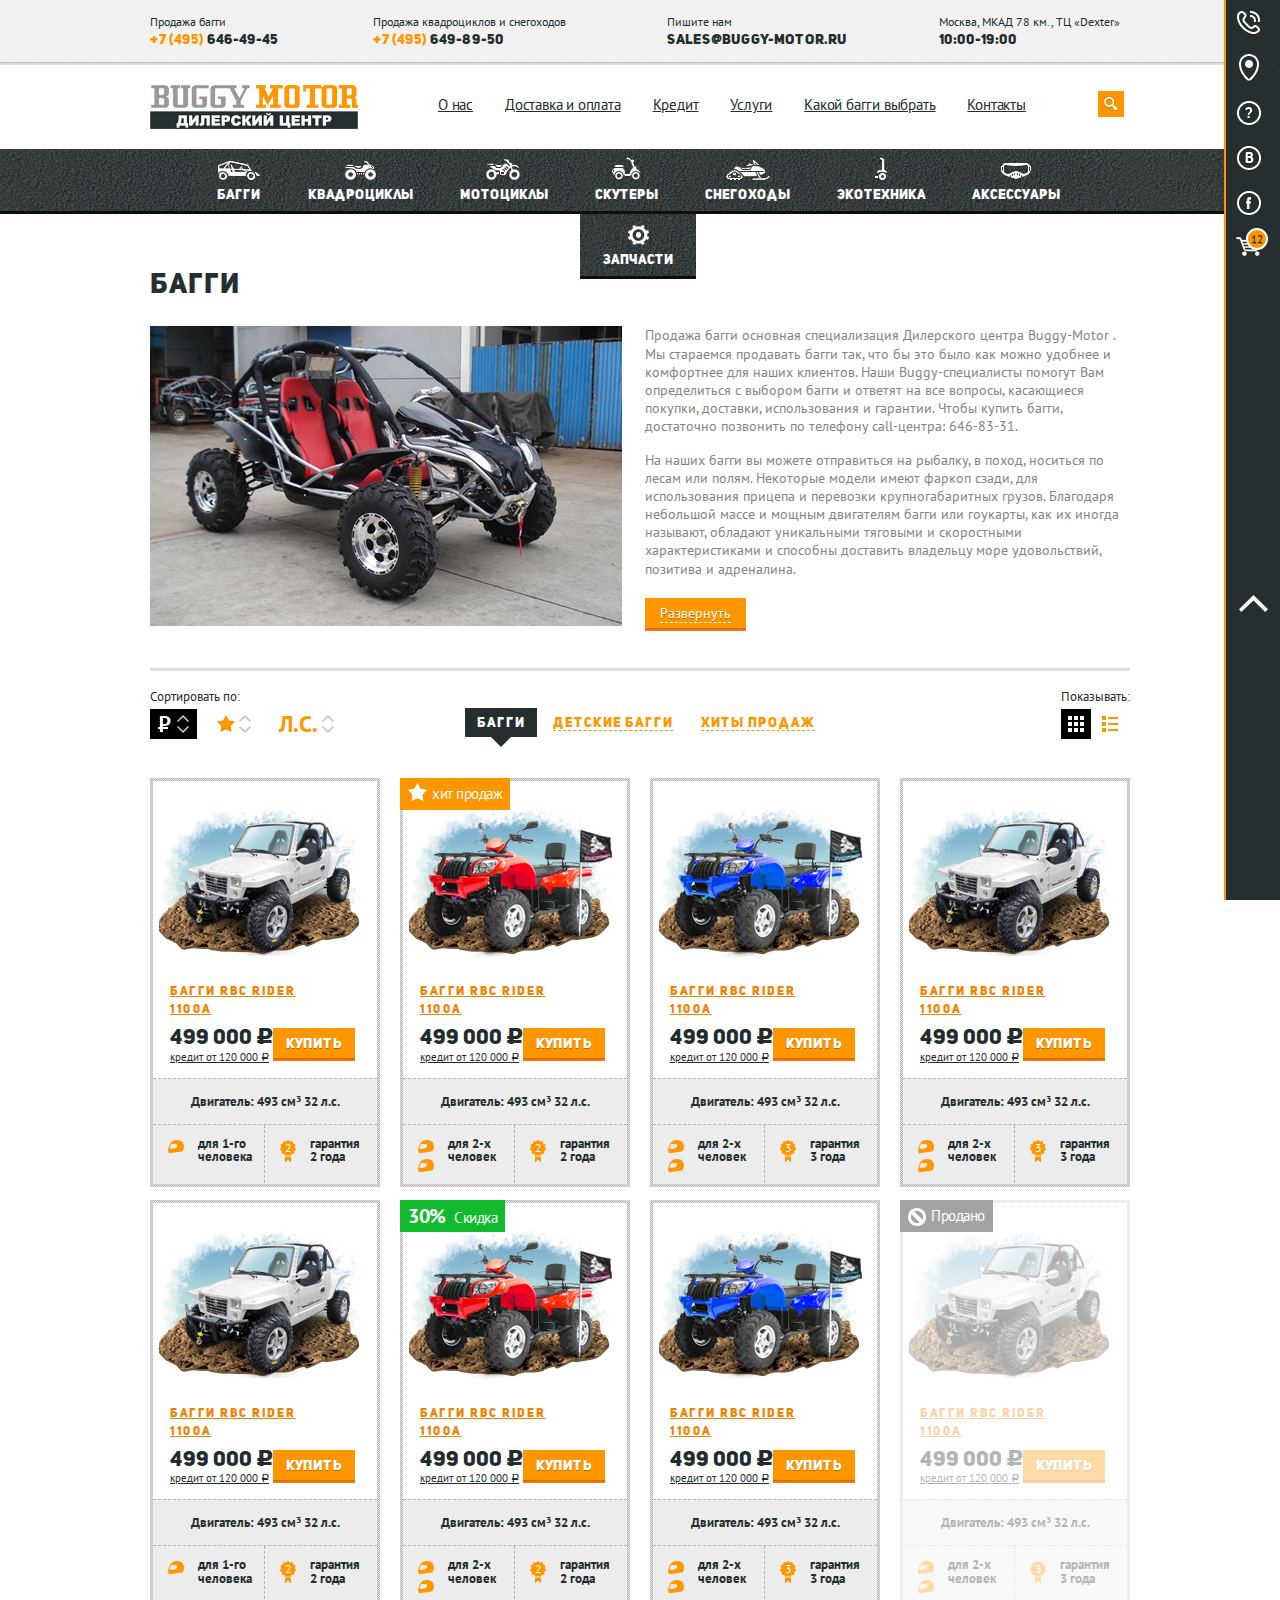
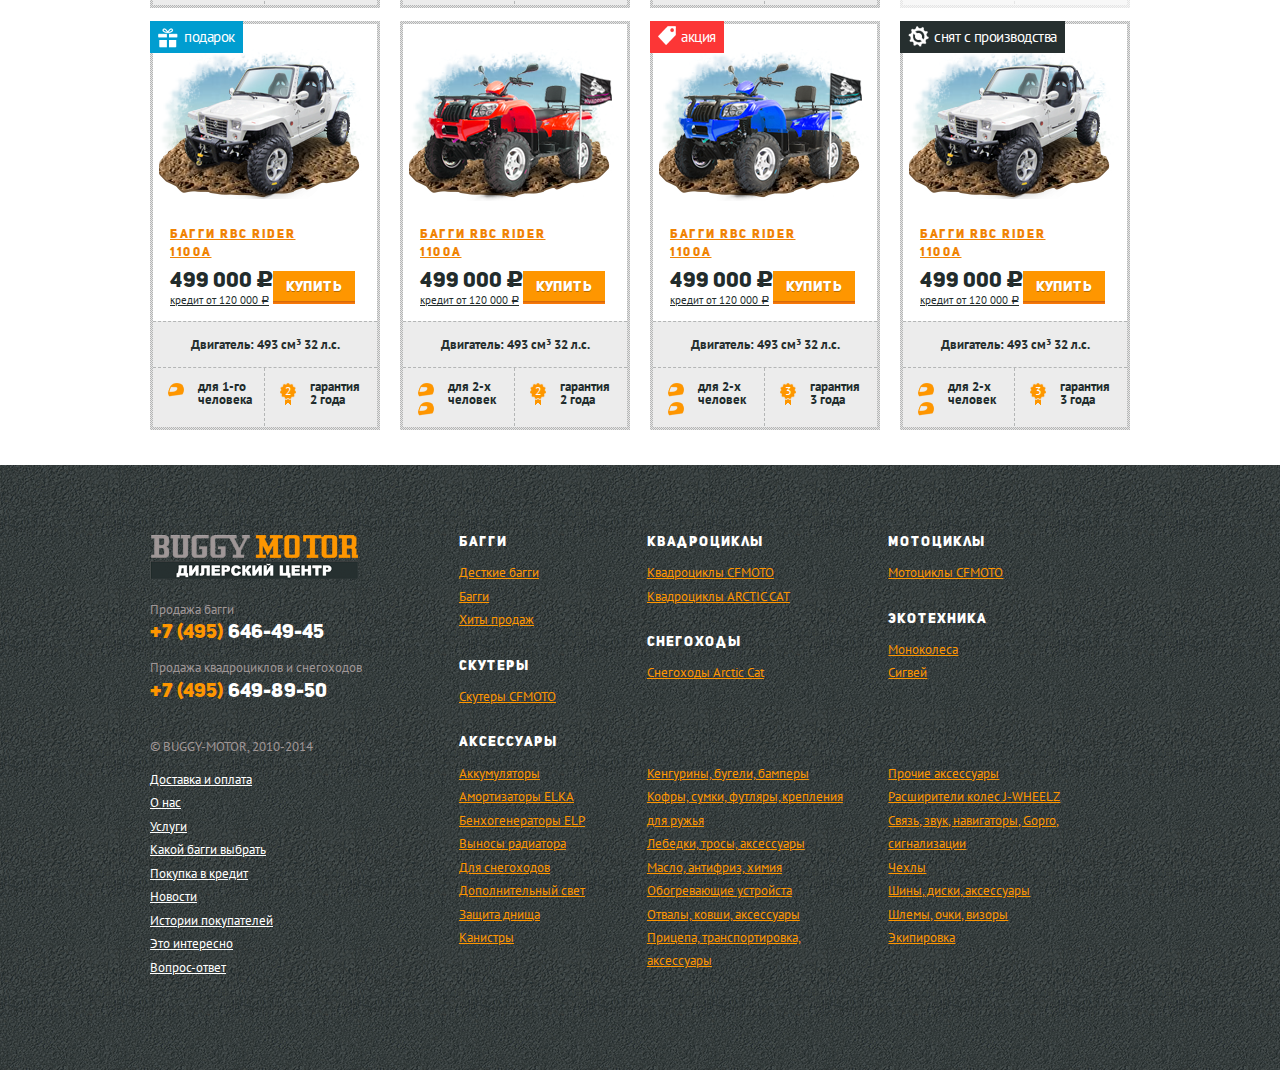
==== catalog.html @ b059c6d1 "first commit" ====
<!DOCTYPE html>
<!--[if lt IE 7]>      <html class="no-js lt-ie9 lt-ie8 lt-ie7"> <![endif]-->
<!--[if IE 7]>         <html class="no-js lt-ie9 lt-ie8"> <![endif]-->
<!--[if IE 8]>         <html class="no-js lt-ie9"> <![endif]-->
<!--[if gt IE 8]><!--> <html class="no-js"> <!--<![endif]-->
    <head>
        <meta charset="utf-8">
        <meta http-equiv="X-UA-Compatible" content="IE=edge,chrome=1">
        <title>buggy</title>
        <meta name="description" content="">
        <meta name="viewport" content="width=device-width, initial-scale=1">
        <link href="favicon.ico" rel="shortcut icon" type="image/x-icon" />

        <link rel="stylesheet" href="css/normalize.min.css">
        <link rel="stylesheet" href="css/main.css">
<!-- 
        <link rel="stylesheet/less" type="text/css" href="css/main.less">
        <script src="js/vendor/less.js" type="text/javascript"></script>
 -->
        <!--[if lt IE 9]>
            <script src="//html5shiv.googlecode.com/svn/trunk/html5.js"></script>
            <script>window.html5 || document.write('<script src="js/vendor/html5shiv.js"><\/script>')</script>
        <![endif]-->
        <!--[if gte IE 9]>
          <style type="text/css">
            .gradient {
               filter: none;
            }
          </style>
        <![endif]-->
    </head>
    <body>
        <!--[if lt IE 7]>
            <p class="browsehappy">You are using an <strong>outdated</strong> browser. Please <a href="http://browsehappy.com/">upgrade your browser</a> to improve your experience.</p>
        <![endif]-->

        <div id="main">
            <header id="header">
                <div class="contacts">
                    <ul class="main-container clearfix">
                        <li>
                            Продажа багги  
                            <b class="tel"><span>+7 (495)</span> 646-49-45</b>
                        </li>
                        <li>
                            Продажа квадроциклов и снегоходов
                            <b class="tel"><span>+7 (495)</span> 649-89-50</b>
                        </li>
                        <li>
                            Пишите нам
                            <b><a href="mailto:Sales@Buggy-Motor.ru">Sales@Buggy-Motor.ru</a></b>
                        </li>
                        <li>
                            Москва, МКАД 78 км., ТЦ «Dexter»
                            <b>10:00-19:00</b>
                        </li>
                    </ul>
                </div>
                <div class="main-container cont-header">
                    <a class="logo" href="index.html"></a>

                    <nav>
                        <a href="#">О нас</a>
                        <a href="#">Доставка и оплата</a>
                        <a href="#">Кредит</a>
                        <a href="#">Услуги</a>
                        <a href="#">Какой багги выбрать</a>
                        <a href="#">Контакты</a>
                    </nav>

                    <form class="search">
                        <span></span>
                        <input type="submit" />
                        <div>
                            <input type="text" placeholder="Поиск по каталогу" />
                        </div>
                    </form>
                </div>

                <div id="main-nav">
                    <div class="main-container">
                        <ul class="list-nav">

                            <li>
                                <a href="#">
                                    <span><i class="buggy"></i></span>
                                    <p>багги</p>     
                                </a>
                            </li>

                            <li>
                                <a href="#">
                                    <span><i class="quads"></i></span>
                                    <p>Квадроциклы</p>
                                </a>
                            </li>

                            <li>
                                <a href="#">
                                    <span><i class="motorcycles"></i></span>
                                    <p>Мотоциклы </p>
                                </a>
                            </li>

                            <li>
                                <a href="#">
                                    <span><i class="scooters"></i></span>
                                    <p>Скутеры</p>
                                </a>
                            </li>

                            <li>
                                <a href="#">
                                    <span><i class="snowmobiles"></i></span>
                                    <p>снегоходы</p>
                                </a>
                            </li>

                            <li data-dropdown="ekotehnika">
                                <a  href="#">
                                    <span><i class="ekotehnika"></i></span>
                                    <p>экотехника</p>
                                </a>
                            </li>

                            <li>
                                <a href="#">
                                    <span><i class="accessories"></i></span>
                                    <p>Аксессуары</p>
                                </a>
                            </li>

                            <li data-dropdown="parts">
                                <a href="#">
                                    <span><i class="parts"></i></span>
                                    <p>Запчасти</p>
                                </a>
                            </li>
                        </ul>
                    </div>

                    <div data-list-nav=".ekotehnika" class="dropdown ekotehnika-drop">
                        <div class="main-container">
                            <ul class="list">
                                <li><a href="#">Моноколеса</a></li>
                                <li><a href="#">Сигвей</a></li>
                            </ul>
                        </div>
                    </div>

                    <div data-list-nav=".parts" class="dropdown parts-drop">
                        <div class="main-container">
                            <ul class="parts-list clearfix">

                                <li>
                                    <a href="#">
                                        <span class="img-block"><img src="img/pic-1.jpg" alt=""></span>
                                        <p>Аккумуляторы</p>
                                    </a>
                                </li>

                                <li>
                                    <a href="#">
                                        <span class="img-block"><img src="img/pic-2.jpg" alt=""></span>
                                        <p>Амортизаторы ELKA</p>
                                    </a>
                                </li>

                                <li>
                                    <a href="#">
                                        <span class="img-block"><img src="img/pic-3.jpg" alt=""></span>
                                        <p>Бензогенераторы ELP</p>
                                    </a>
                                </li>

                                <li>
                                    <a href="#">
                                        <span class="img-block"><img src="img/pic-4.jpg" alt=""></span>
                                        <p>Выносы радиатора</p>
                                    </a>
                                </li>

                                <li>
                                    <a href="#">
                                        <span class="img-block"><img src="img/pic-5.jpg" alt=""></span>
                                        <p>Для снегоходов</p>
                                    </a>
                                </li>

                                <li>
                                    <a href="#">
                                        <span class="img-block"><img src="img/pic-1.jpg" alt=""></span>
                                        <p>Аккумуляторы</p>
                                    </a>
                                </li>

                                <li>
                                    <a href="#">
                                        <span class="img-block"><span><img src="img/pic-2.jpg" alt=""></span></span>
                                        <p>Амортизаторы ELKA</p>
                                    </a>
                                </li>

                                <li>
                                    <a href="#">
                                        <span class="img-block"><span><img src="img/pic-3.jpg" alt=""></span></span>
                                        <p>Бензогенераторы ELP</p>
                                    </a>
                                </li>

                                <li>
                                    <a href="#">
                                        <span class="img-block"><span><img src="img/pic-4.jpg" alt=""></span></span>
                                        <p>Выносы радиатора</p>
                                    </a>
                                </li>

                                <li>
                                    <a href="#">
                                        <span class="img-block"><span><img src="img/pic-5.jpg" alt=""></span></span>
                                        <p>Для снегоходов</p>
                                    </a>
                                </li>
                            </ul>
                        </div>
                    </div>
                </div>
            </header>

            <section id="catalog" class="main-container">
            	<h3 class="main-title">БАгги</h3>
            	<div class="clearfix info-block">
            		
        			<p>
        				<img src="img/pic-24.png" alt="">
        				Продажа багги основная специализация Дилерского центра Buggy-Motor . Мы стараемся продавать багги так, что бы это было как можно удобнее и комфортнее для наших клиентов. Наши Buggy-специалисты помогут Вам определиться с выбором багги и ответят на все вопросы, касающиеся покупки, доставки, использования и гарантии. Чтобы купить багги, достаточно позвонить по телефону call-центра: 646-83-31.
        			</p>
        			<p>
        				На наших багги вы можете отправиться на рыбалку, в поход, носиться по лесам или полям. Некоторые модели имеют фаркоп сзади, для использования прицепа и перевозки крупногабаритных грузов. Благодаря небольшой массе и мощным двигателям багги или гоукарты, как их иногда называют, обладают уникальными тяговыми и скоростными характеристиками и способны доставить владельцу море удовольствий, позитива и адреналина.
        			</p>
        			<div class="more-info">          		
	        			<p>
	        				Продажа багги основная специализация Дилерского центра Buggy-Motor . Мы стараемся продавать багги так, что бы это было как можно удобнее и комфортнее для наших клиентов. Наши Buggy-специалисты помогут Вам определиться с выбором багги и ответят на все вопросы, касающиеся покупки, доставки, использования и гарантии. Чтобы купить багги, достаточно позвонить по телефону call-центра: 646-83-31.
	        			</p>
	        			<p>
	        				На наших багги вы можете отправиться на рыбалку, в поход, носиться по лесам или полям. Некоторые модели имеют фаркоп сзади, для использования прицепа и перевозки крупногабаритных грузов. Благодаря небольшой массе и мощным двигателям багги или гоукарты, как их иногда называют, обладают уникальными тяговыми и скоростными характеристиками и способны доставить владельцу море удовольствий, позитива и адреналина.
	        			</p>
        			</div>
        			<a class="yellow-btn" href="#"><span class="show">Развернуть</span><span class="hide">Скрыть</span></a>
            		
            	</div>

            	<div class="filter clearfix">
            		<div id="sorting">
            			<span class="title">Сортировать по:</span>
            			<ul>
            				<li class="price active">
            					<i></i>
            					<div class="arrows">
            						<a class="up" href="#"></a>
            						<a class="down" href="#"></a>
            					</div>
            				</li>
            				<li class="popular">
            					<i></i>
            					<div class="arrows">
            						<a class="up" href="#"></a>
            						<a class="down" href="#"></a>
            					</div>
            				</li>
            				<li class="paramLS">
            					<p>Л.С.</p>
            					<div class="arrows">
            						<a class="up" href="#"></a>
            						<a class="down" href="#"></a>
            					</div>
            				</li>
            			</ul>
            		</div>

                    <div class="catalog-block catalog-view active">
                		<nav class="catalog-block tab-nav">
                			<a class="active" href="#" data-group-tab="#catalog-block > ul > li" data-tab=".all-baggy"><span>Багги</span></a>            
                			<a href="#" data-group-tab="#catalog-block > ul > li" data-tab=".child-baggy"><span>Детские багги</span></a>
                			<a href="#" data-group-tab="#catalog-block > ul > li" data-tab=".hit-sales-baggy"><span>хиты продаж</span></a>
                		</nav>
                    </div>
                    <div class="catalog-line catalog-view">                
                        <nav class="catalog-block tab-nav">
                            <a class="active" href="#" data-group-tab="#catalog-line > ul > li" data-tab=".all-baggy"><span>Багги</span></a>                 
                            <a href="#" data-group-tab="#catalog-line > ul > li" data-tab=".child-baggy"><span>Детские багги</span></a>
                            <a href="#" data-group-tab="#catalog-line > ul > li" data-tab=".hit-sales-baggy"><span>хиты продаж</span></a>
                        </nav>
                    </div>
            		<div id="catalog-view">
            			<span class="title">Показывать:</span>
            			<ul>
            				<li><a class="active" href="#" data-tab=".catalog-block"><i class="block"></i></a></li>
            				<li><a href="#" data-tab=".catalog-line"><i class="line"></i></a></li>
            			</ul>
            		</div>
            	</div>

                <div id="catalog-block" class="catalog-block catalog-view active">
                    <ul class="clearfix">

                        <li class="active all-baggy">
                            <div class="wrap-product">
                                <div class="cont-product">
                                    <div class="img-block">
                                        <span><img src="img/pic-9.png" alt=""></span>
                                    </div>
                                    <a class="name" href="#">Багги rbc rider <br/> 1100a</a>

                                    <div class="price-block clearfix">
                                        <div class="f-left">
                                            <p class="price">499 000 <span>s</span></p>
                                            <p class="credit"><a href="#">кредит от 120 000 <span>a</span></a></p>
                                        </div>
                                        <a class="yellow-btn" href="#">Купить</a>
                                    </div>

                                    <div class="info-cont">
                                        <p>Двигатель:  493 см³ 32 л.с.</p>
                                        <ul class="clearfix">
                                            <li>
                                                <div class="ico-block">
                                                    <i class="one-person"></i>
                                                </div>
                                                <div class="text-block">
                                                    для 1-го <br/> человека
                                                </div>
                                            </li>
                                            <li>
                                                <div class="ico-block">
                                                    <span class="warranty">
                                                        <span>2</span>
                                                    </span>
                                                </div>
                                                <div class="text-block">
                                                    гарантия 2 года
                                                </div>
                                            </li>
                                        </ul>
                                    </div>
                                </div>
                            </div>
                        </li>

                        <li class="active all-baggy hit-sales-baggy">
                            <div class="wrap-product">
                                <p class="catalog-icon hit-sales"><i></i>хит продаж</p>
                                <div class="cont-product">
                                    <div class="img-block">
                                        <span><img src="img/pic-10.png" alt=""></span>
                                    </div>
                                    <a class="name" href="#">Багги rbc rider <br/> 1100a</a>

                                    <div class="price-block clearfix">
                                        <div class="f-left">
                                            <p class="price">499 000 <span>s</span></p>
                                            <p class="credit"><a href="#">кредит от 120 000 <span>a</span></a></p>
                                        </div>
                                        <a class="yellow-btn" href="#">Купить</a>
                                    </div>

                                    <div class="info-cont">
                                        <p>Двигатель:  493 см³ 32 л.с.</p>
                                        <ul class="clearfix">
                                            <li>
                                                <div class="ico-block">
                                                    <i class="one-person"></i>
                                                    <i class="one-person"></i>
                                                </div>
                                                <div class="text-block">
                                                    для 2-х <br/> человек
                                                </div>
                                            </li>
                                            <li>
                                                <div class="ico-block">
                                                    <span class="warranty">
                                                        <span>2</span>
                                                    </span>
                                                </div>
                                                <div class="text-block">
                                                    гарантия 2 года
                                                </div>
                                            </li>
                                        </ul>
                                    </div>
                                </div>
                            </div>
                        </li>

                        <li class="active all-baggy">
                            <div class="wrap-product">
                                <div class="cont-product">
                                    <div class="img-block">
                                        <span><img src="img/pic-11.png" alt=""></span>
                                    </div>
                                    <a class="name" href="#">Багги rbc rider <br/> 1100a</a>

                                    <div class="price-block clearfix">
                                        <div class="f-left">
                                            <p class="price">499 000 <span>s</span></p>
                                            <p class="credit"><a href="#">кредит от 120 000 <span>a</span></a></p>
                                        </div>
                                        <a class="yellow-btn" href="#">Купить</a>
                                    </div>

                                    <div class="info-cont">
                                        <p>Двигатель:  493 см³ 32 л.с.</p>
                                        <ul class="clearfix">
                                            <li>
                                                <div class="ico-block">
                                                    <i class="one-person"></i>
                                                    <i class="one-person"></i>
                                                </div>
                                                <div class="text-block">
                                                    для 2-х <br/> человек
                                                </div>
                                            </li>
                                            <li>
                                                <div class="ico-block">
                                                    <span class="warranty">
                                                        <span>3</span>
                                                    </span>
                                                </div>
                                                <div class="text-block">
                                                    гарантия 3 года
                                                </div>
                                            </li>
                                        </ul>
                                    </div>
                                </div>
                            </div>
                        </li>

                        <li class="active all-baggy child-baggy">
                            <div class="wrap-product">
                                <div class="cont-product">
                                    <div class="img-block">
                                        <span><img src="img/pic-9.png" alt=""></span>
                                    </div>
                                    <a class="name" href="#">Багги rbc rider <br/> 1100a</a>

                                    <div class="price-block clearfix">
                                        <div class="f-left">
                                            <p class="price">499 000 <span>s</span></p>
                                            <p class="credit"><a href="#">кредит от 120 000 <span>a</span></a></p>
                                        </div>
                                        <a class="yellow-btn" href="#">Купить</a>
                                    </div>

                                    <div class="info-cont">
                                        <p>Двигатель:  493 см³ 32 л.с.</p>
                                        <ul class="clearfix">
                                            <li>
                                                <div class="ico-block">
                                                    <i class="one-person"></i>
                                                    <i class="one-person"></i>
                                                </div>
                                                <div class="text-block">
                                                    для 2-х <br/> человек
                                                </div>
                                            </li>
                                            <li>
                                                <div class="ico-block">
                                                    <span class="warranty">
                                                        <span>3</span>
                                                    </span>
                                                </div>
                                                <div class="text-block">
                                                    гарантия 3 года
                                                </div>
                                            </li>
                                        </ul>
                                    </div>
                                </div>
                            </div>
                        </li>

                        <li class="active all-baggy">
                            <div class="wrap-product">
                                <div class="cont-product">
                                    <div class="img-block">
                                        <span><img src="img/pic-9.png" alt=""></span>
                                    </div>
                                    <a class="name" href="#">Багги rbc rider <br/> 1100a</a>

                                    <div class="price-block clearfix">
                                        <div class="f-left">
                                            <p class="price">499 000 <span>s</span></p>
                                            <p class="credit"><a href="#">кредит от 120 000 <span>a</span></a></p>
                                        </div>
                                        <a class="yellow-btn" href="#">Купить</a>
                                    </div>

                                    <div class="info-cont">
                                        <p>Двигатель:  493 см³ 32 л.с.</p>
                                        <ul class="clearfix">
                                            <li>
                                                <div class="ico-block">
                                                    <i class="one-person"></i>
                                                </div>
                                                <div class="text-block">
                                                    для 1-го <br/> человека
                                                </div>
                                            </li>
                                            <li>
                                                <div class="ico-block">
                                                    <span class="warranty">
                                                        <span>2</span>
                                                    </span>
                                                </div>
                                                <div class="text-block">
                                                    гарантия 2 года
                                                </div>
                                            </li>
                                        </ul>
                                    </div>
                                </div>
                            </div>
                        </li>

                        <li class="active all-baggy">
                            <div class="wrap-product">
                                <p class="catalog-icon discount"><span>30%</span> Скидка</p>
                                <div class="cont-product">
                                    <div class="img-block">
                                        <span><img src="img/pic-10.png" alt=""></span>
                                    </div>
                                    <a class="name" href="#">Багги rbc rider <br/> 1100a</a>

                                    <div class="price-block clearfix">
                                        <div class="f-left">
                                            <p class="price">499 000 <span>s</span></p>
                                            <p class="credit"><a href="#">кредит от 120 000 <span>a</span></a></p>
                                        </div>
                                        <a class="yellow-btn" href="#">Купить</a>
                                    </div>

                                    <div class="info-cont">
                                        <p>Двигатель:  493 см³ 32 л.с.</p>
                                        <ul class="clearfix">
                                            <li>
                                                <div class="ico-block">
                                                    <i class="one-person"></i>
                                                    <i class="one-person"></i>
                                                </div>
                                                <div class="text-block">
                                                    для 2-х <br/> человек
                                                </div>
                                            </li>
                                            <li>
                                                <div class="ico-block">
                                                    <span class="warranty">
                                                        <span>2</span>
                                                    </span>
                                                </div>
                                                <div class="text-block">
                                                    гарантия 2 года
                                                </div>
                                            </li>
                                        </ul>
                                    </div>
                                </div>
                            </div>
                        </li>

                        <li class="active all-baggy">
                            <div class="wrap-product">
                                <div class="cont-product">
                                    <div class="img-block">
                                        <span><img src="img/pic-11.png" alt=""></span>
                                    </div>
                                    <a class="name" href="#">Багги rbc rider <br/> 1100a</a>

                                    <div class="price-block clearfix">
                                        <div class="f-left">
                                            <p class="price">499 000 <span>s</span></p>
                                            <p class="credit"><a href="#">кредит от 120 000 <span>a</span></a></p>
                                        </div>
                                        <a class="yellow-btn" href="#">Купить</a>
                                    </div>

                                    <div class="info-cont">
                                        <p>Двигатель:  493 см³ 32 л.с.</p>
                                        <ul class="clearfix">
                                            <li>
                                                <div class="ico-block">
                                                    <i class="one-person"></i>
                                                    <i class="one-person"></i>
                                                </div>
                                                <div class="text-block">
                                                    для 2-х <br/> человек
                                                </div>
                                            </li>
                                            <li>
                                                <div class="ico-block">
                                                    <span class="warranty">
                                                        <span>3</span>
                                                    </span>
                                                </div>
                                                <div class="text-block">
                                                    гарантия 3 года
                                                </div>
                                            </li>
                                        </ul>
                                    </div>
                                </div>
                            </div>
                        </li>

                        <li class="active all-baggy">
                            <div class="wrap-product">
                                <p class="catalog-icon sold"><i></i>Продано</p>
                                <div class="sold-overlay"></div>
                                <div class="cont-product">
                                    <div class="img-block">
                                        <span><img src="img/pic-9.png" alt=""></span>
                                    </div>
                                    <a class="name" href="#">Багги rbc rider <br/> 1100a</a>

                                    <div class="price-block clearfix">
                                        <div class="f-left">
                                            <p class="price">499 000 <span>s</span></p>
                                            <p class="credit"><a href="#">кредит от 120 000 <span>a</span></a></p>
                                        </div>
                                        <a class="yellow-btn" href="#">Купить</a>
                                    </div>

                                    <div class="info-cont">
                                        <p>Двигатель:  493 см³ 32 л.с.</p>
                                        <ul class="clearfix">
                                            <li>
                                                <div class="ico-block">
                                                    <i class="one-person"></i>
                                                    <i class="one-person"></i>
                                                </div>
                                                <div class="text-block">
                                                    для 2-х <br/> человек
                                                </div>
                                            </li>
                                            <li>
                                                <div class="ico-block">
                                                    <span class="warranty">
                                                        <span>3</span>
                                                    </span>
                                                </div>
                                                <div class="text-block">
                                                    гарантия 3 года
                                                </div>
                                            </li>
                                        </ul>
                                    </div>
                                </div>
                            </div>
                        </li>

                        <li class="active all-baggy child-baggy">
                            <div class="wrap-product">
                                <p class="catalog-icon gift"><i></i>подарок</p>
                                <div class="cont-product">
                                    <div class="img-block">
                                        <span><img src="img/pic-9.png" alt=""></span>
                                    </div>
                                    <a class="name" href="#">Багги rbc rider <br/> 1100a</a>

                                    <div class="price-block clearfix">
                                        <div class="f-left">
                                            <p class="price">499 000 <span>s</span></p>
                                            <p class="credit"><a href="#">кредит от 120 000 <span>a</span></a></p>
                                        </div>
                                        <a class="yellow-btn" href="#">Купить</a>
                                    </div>

                                    <div class="info-cont">
                                        <p>Двигатель:  493 см³ 32 л.с.</p>
                                        <ul class="clearfix">
                                            <li>
                                                <div class="ico-block">
                                                    <i class="one-person"></i>
                                                </div>
                                                <div class="text-block">
                                                    для 1-го <br/> человека
                                                </div>
                                            </li>
                                            <li>
                                                <div class="ico-block">
                                                    <span class="warranty">
                                                        <span>2</span>
                                                    </span>
                                                </div>
                                                <div class="text-block">
                                                    гарантия 2 года
                                                </div>
                                            </li>
                                        </ul>
                                    </div>
                                </div>
                            </div>
                        </li>

                        <li class="active all-baggy">
                            <div class="wrap-product">
                                <div class="cont-product">
                                    <div class="img-block">
                                        <span><img src="img/pic-10.png" alt=""></span>
                                    </div>
                                    <a class="name" href="#">Багги rbc rider <br/> 1100a</a>

                                    <div class="price-block clearfix">
                                        <div class="f-left">
                                            <p class="price">499 000 <span>s</span></p>
                                            <p class="credit"><a href="#">кредит от 120 000 <span>a</span></a></p>
                                        </div>
                                        <a class="yellow-btn" href="#">Купить</a>
                                    </div>

                                    <div class="info-cont">
                                        <p>Двигатель:  493 см³ 32 л.с.</p>
                                        <ul class="clearfix">
                                            <li>
                                                <div class="ico-block">
                                                    <i class="one-person"></i>
                                                    <i class="one-person"></i>
                                                </div>
                                                <div class="text-block">
                                                    для 2-х <br/> человек
                                                </div>
                                            </li>
                                            <li>
                                                <div class="ico-block">
                                                    <span class="warranty">
                                                        <span>2</span>
                                                    </span>
                                                </div>
                                                <div class="text-block">
                                                    гарантия 2 года
                                                </div>
                                            </li>
                                        </ul>
                                    </div>
                                </div>
                            </div>
                        </li>

                        <li class="active all-baggy">
                            <div class="wrap-product">
                                <p class="catalog-icon action"><i></i>акция</p>
                                <div class="cont-product">
                                    <div class="img-block">
                                        <span><img src="img/pic-11.png" alt=""></span>
                                    </div>
                                    <a class="name" href="#">Багги rbc rider <br/> 1100a</a>

                                    <div class="price-block clearfix">
                                        <div class="f-left">
                                            <p class="price">499 000 <span>s</span></p>
                                            <p class="credit"><a href="#">кредит от 120 000 <span>a</span></a></p>
                                        </div>
                                        <a class="yellow-btn" href="#">Купить</a>
                                    </div>

                                    <div class="info-cont">
                                        <p>Двигатель:  493 см³ 32 л.с.</p>
                                        <ul class="clearfix">
                                            <li>
                                                <div class="ico-block">
                                                    <i class="one-person"></i>
                                                    <i class="one-person"></i>
                                                </div>
                                                <div class="text-block">
                                                    для 2-х <br/> человек
                                                </div>
                                            </li>
                                            <li>
                                                <div class="ico-block">
                                                    <span class="warranty">
                                                        <span>3</span>
                                                    </span>
                                                </div>
                                                <div class="text-block">
                                                    гарантия 3 года
                                                </div>
                                            </li>
                                        </ul>
                                    </div>
                                </div>
                            </div>
                        </li>

                        <li class="active all-baggy">
                            <div class="wrap-product">
                                <p class="discontinued catalog-icon"><i></i>снят с производства</p>
                                <div class="cont-product">
                                    <div class="img-block">
                                        <span><img src="img/pic-9.png" alt=""></span>
                                    </div>
                                    <a class="name" href="#">Багги rbc rider <br/> 1100a</a>

                                    <div class="price-block clearfix">
                                        <div class="f-left">
                                            <p class="price">499 000 <span>s</span></p>
                                            <p class="credit"><a href="#">кредит от 120 000 <span>a</span></a></p>
                                        </div>
                                        <a class="yellow-btn" href="#">Купить</a>
                                    </div>

                                    <div class="info-cont">
                                        <p>Двигатель:  493 см³ 32 л.с.</p>
                                        <ul class="clearfix">
                                            <li>
                                                <div class="ico-block">
                                                    <i class="one-person"></i>
                                                    <i class="one-person"></i>
                                                </div>
                                                <div class="text-block">
                                                    для 2-х <br/> человек
                                                </div>
                                            </li>
                                            <li>
                                                <div class="ico-block">
                                                    <span class="warranty">
                                                        <span>3</span>
                                                    </span>
                                                </div>
                                                <div class="text-block">
                                                    гарантия 3 года
                                                </div>
                                            </li>
                                        </ul>
                                    </div>
                                </div>
                            </div>
                        </li>
                    </ul>
                </div>
                <div id="catalog-line" class="catalog-line catalog-view">
                    <ul>

                        <li class="active all-baggy">
                            <div class="wrap-product">
                                <div class="cont-product">
                                    <div class="img-block">
                                        <span><img src="img/pic-9.png" alt=""></span>
                                    </div>
                                    <div class="text-block">
                                        <a class="name" href="#">Багги rbc rider 1100a</a>
                                        <p>
                                            Новая канадская разработка представляет собой ещё более надежный и практичный мотовездеход. Его главное отличие от остальных моделей багги – это самосвальный кузов, способный вместить тяжелый груз и даже добытого на охоте зверя, а также электроусилитель рулевого управления.
                                        </p>

                                        <ul class="info-cont">
                                            <li class="price-block">
                                                <div class="f-left">
                                                    <p class="price">1 499 000 <span>s</span></p>
                                                    <p class="credit"><a href="#">кредит от 120 000 <span>a</span></a></p>
                                                </div>
                                                <a class="yellow-btn" href="#">Купить</a>
                                            </li>
                                            <li class="about-block">
                                                <ul>
                                                    <li><p>Двигатель:  493 см³ 32 л.с.</p></li>

                                                    <li>
                                                        <div class="ico-block">
                                                            <i class="one-person"></i>
                                                            <i class="one-person"></i>
                                                        </div>

                                                        <div class="text-block">
                                                            для 2-х <br> человек
                                                        </div>
                                                    </li>

                                                    <li>
                                                        <div class="ico-block">
                                                            <span class="warranty">
                                                                <span>2</span>
                                                            </span>
                                                        </div>

                                                        <div class="text-block">
                                                            гарантия<br/> 2 года
                                                        </div>
                                                    </li>
                                                </ul>
                                            </li>
                                        </ul>   
                                    </div>
                                </div>
                            </div>
                        </li>

                        <li class="active all-baggy hit-sales-baggy">
                            <div class="wrap-product">
                                <p class="catalog-icon hit-sales"><i></i>хит продаж</p>
                                <div class="cont-product">
                                    <div class="img-block">
                                        <span><img src="img/pic-10.png" alt=""></span>
                                    </div>
                                    <div class="text-block">
                                        <a class="name" href="#">Багги rbc rider 1100a</a>
                                        <p>
                                            Новая канадская разработка представляет собой ещё более надежный и практичный мотовездеход. Его главное отличие от остальных моделей багги – это самосвальный кузов, способный вместить тяжелый груз и даже добытого на охоте зверя, а также электроусилитель рулевого управления.
                                        </p>

                                        <ul class="info-cont">
                                            <li class="price-block">
                                                <div class="f-left">
                                                    <p class="price">499 000 <span>s</span></p>
                                                    <p class="credit"><a href="#">кредит от 120 000 <span>a</span></a></p>
                                                </div>
                                                <a class="yellow-btn" href="#">Купить</a>
                                            </li>
                                            <li class="about-block">
                                                <ul>
                                                    <li><p>Двигатель:  493 см³ 32 л.с.</p></li>

                                                    <li>
                                                        <div class="ico-block">
                                                            <i class="one-person"></i>
                                                            <i class="one-person"></i>
                                                        </div>

                                                        <div class="text-block">
                                                            для 2-х <br> человек
                                                        </div>
                                                    </li>

                                                    <li>
                                                        <div class="ico-block">
                                                            <span class="warranty">
                                                                <span>2</span>
                                                            </span>
                                                        </div>

                                                        <div class="text-block">
                                                            гарантия<br/> 2 года
                                                        </div>
                                                    </li>
                                                </ul>
                                            </li>
                                        </ul>   
                                    </div>
                                </div>
                            </div>
                        </li>

                        <li class="active all-baggy child-baggy">
                            <div class="wrap-product">
                                <p class="catalog-icon sold"><i></i>Продано</p>
                                <div class="sold-overlay"></div>
                                <div class="cont-product">
                                    <div class="img-block">
                                        <span><img src="img/pic-11.png" alt=""></span>
                                    </div>
                                    <div class="text-block">
                                        <a class="name" href="#">Багги rbc rider 1100a</a>
                                        <p>
                                            Новая канадская разработка представляет собой ещё более надежный и практичный мотовездеход. Его главное отличие от остальных моделей багги – это самосвальный кузов, способный вместить тяжелый груз и даже добытого на охоте зверя, а также электроусилитель рулевого управления.
                                        </p>

                                        <ul class="info-cont">
                                            <li class="price-block">
                                                <div class="f-left">
                                                    <p class="price">1 499 000 <span>s</span></p>
                                                    <p class="credit"><a href="#">кредит от 120 000 <span>a</span></a></p>
                                                </div>
                                                <a class="yellow-btn" href="#">Купить</a>
                                            </li>
                                            <li class="about-block">
                                                <ul>
                                                    <li><p>Двигатель:  493 см³ 32 л.с.</p></li>

                                                    <li>
                                                        <div class="ico-block">
                                                            <i class="one-person"></i>
                                                            <i class="one-person"></i>
                                                        </div>

                                                        <div class="text-block">
                                                            для 2-х <br> человек
                                                        </div>
                                                    </li>

                                                    <li>
                                                        <div class="ico-block">
                                                            <span class="warranty">
                                                                <span>2</span>
                                                            </span>
                                                        </div>

                                                        <div class="text-block">
                                                            гарантия<br/> 2 года
                                                        </div>
                                                    </li>
                                                </ul>
                                            </li>
                                        </ul>   
                                    </div>
                                </div>
                            </div>
                        </li>

                        <li class="active all-baggy">
                            <div class="wrap-product">
                                <p class="catalog-icon discount"><span>30%</span> Скидка</p>
                                <div class="cont-product">
                                    <div class="img-block">
                                        <span><img src="img/pic-9.png" alt=""></span>
                                    </div>
                                    <div class="text-block">
                                        <a class="name" href="#">Багги rbc rider 1100a</a>
                                        <p>
                                            Новая канадская разработка представляет собой ещё более надежный и практичный мотовездеход. Его главное отличие от остальных моделей багги – это самосвальный кузов, способный вместить тяжелый груз и даже добытого на охоте зверя, а также электроусилитель рулевого управления.
                                        </p>

                                        <ul class="info-cont">
                                            <li class="price-block">
                                                <div class="f-left">
                                                    <p class="price">1 499 000 <span>s</span></p>
                                                    <p class="credit"><a href="#">кредит от 120 000 <span>a</span></a></p>
                                                </div>
                                                <a class="yellow-btn" href="#">Купить</a>
                                            </li>
                                            <li class="about-block">
                                                <ul>
                                                    <li><p>Двигатель:  493 см³ 32 л.с.</p></li>

                                                    <li>
                                                        <div class="ico-block">
                                                            <i class="one-person"></i>
                                                            <i class="one-person"></i>
                                                        </div>

                                                        <div class="text-block">
                                                            для 2-х <br> человек
                                                        </div>
                                                    </li>

                                                    <li>
                                                        <div class="ico-block">
                                                            <span class="warranty">
                                                                <span>2</span>
                                                            </span>
                                                        </div>

                                                        <div class="text-block">
                                                            гарантия<br/> 2 года
                                                        </div>
                                                    </li>
                                                </ul>
                                            </li>
                                        </ul>   
                                    </div>
                                </div>
                            </div>
                        </li>

                        <li class="active all-baggy">
                            <div class="wrap-product">
                                <p class="catalog-icon gift"><i></i>подарок</p>
                                <div class="cont-product">
                                    <div class="img-block">
                                        <span><img src="img/pic-10.png" alt=""></span>
                                    </div>
                                    <div class="text-block">
                                        <p class="additional-info gift-info"><a href="#"><i></i>Задний бампер Kawasaki Brute Force</a></p>
                                        <a class="name" href="#">Багги rbc rider 1100a</a>
                                        <p>
                                            Новая канадская разработка представляет собой ещё более надежный и практичный мотовездеход. Его главное отличие от остальных моделей багги – это самосвальный кузов, способный вместить тяжелый груз и даже добытого на охоте зверя, а также электроусилитель рулевого управления.
                                        </p>

                                        <ul class="info-cont">
                                            <li class="price-block">
                                                <div class="f-left">
                                                    <p class="price">1 499 000 <span>s</span></p>
                                                    <p class="credit"><a href="#">кредит от 120 000 <span>a</span></a></p>
                                                </div>
                                                <a class="yellow-btn" href="#">Купить</a>
                                            </li>
                                            <li class="about-block">
                                                <ul>
                                                    <li><p>Двигатель:  493 см³ 32 л.с.</p></li>

                                                    <li>
                                                        <div class="ico-block">
                                                            <i class="one-person"></i>
                                                            <i class="one-person"></i>
                                                        </div>

                                                        <div class="text-block">
                                                            для 2-х <br> человек
                                                        </div>
                                                    </li>

                                                    <li>
                                                        <div class="ico-block">
                                                            <span class="warranty">
                                                                <span>2</span>
                                                            </span>
                                                        </div>

                                                        <div class="text-block">
                                                            гарантия<br/> 2 года
                                                        </div>
                                                    </li>
                                                </ul>
                                            </li>
                                        </ul>   
                                    </div>
                                </div>
                            </div>
                        </li>

                        <li class="active all-baggy child-baggy">
                            <div class="wrap-product">
                                <p class="catalog-icon action"><i></i>акция</p>
                                <div class="cont-product">
                                    <div class="img-block">
                                        <span><img src="img/pic-11.png" alt=""></span>
                                    </div>
                                    <div class="text-block">
                                        <p class="additional-info action-info"><a href="#"><i></i>Бесплатный тест-драйв</a></p>
                                        <a class="name" href="#">Багги rbc rider 1100a</a>
                                        <p>
                                            Новая канадская разработка представляет собой ещё более надежный и практичный мотовездеход. Его главное отличие от остальных моделей багги – это самосвальный кузов, способный вместить тяжелый груз и даже добытого на охоте зверя, а также электроусилитель рулевого управления.
                                        </p>

                                        <ul class="info-cont">
                                            <li class="price-block">
                                                <div class="f-left">
                                                    <p class="price">1 499 000 <span>s</span></p>
                                                    <p class="credit"><a href="#">кредит от 120 000 <span>a</span></a></p>
                                                </div>
                                                <a class="yellow-btn" href="#">Купить</a>
                                            </li>
                                            <li class="about-block">
                                                <ul>
                                                    <li><p>Двигатель:  493 см³ 32 л.с.</p></li>

                                                    <li>
                                                        <div class="ico-block">
                                                            <i class="one-person"></i>
                                                            <i class="one-person"></i>
                                                        </div>

                                                        <div class="text-block">
                                                            для 2-х <br> человек
                                                        </div>
                                                    </li>

                                                    <li>
                                                        <div class="ico-block">
                                                            <span class="warranty">
                                                                <span>2</span>
                                                            </span>
                                                        </div>

                                                        <div class="text-block">
                                                            гарантия<br/> 2 года
                                                        </div>
                                                    </li>
                                                </ul>
                                            </li>
                                        </ul>   
                                    </div>
                                </div>
                            </div>
                        </li>

                        <li class="active all-baggy">
                            <div class="wrap-product">
                                <p class="discontinued catalog-icon"><i></i>снят с производства</p>
                                <div class="cont-product">
                                    <div class="img-block">
                                        <span><img src="img/pic-9.png" alt=""></span>
                                    </div>
                                    <div class="text-block">
                                        <a class="name" href="#">Багги rbc rider 1100a</a>
                                        <p>
                                            Новая канадская разработка представляет собой ещё более надежный и практичный мотовездеход. Его главное отличие от остальных моделей багги – это самосвальный кузов, способный вместить тяжелый груз и даже добытого на охоте зверя, а также электроусилитель рулевого управления.
                                        </p>

                                        <ul class="info-cont">
                                            <li class="price-block">
                                                <div class="f-left">
                                                    <p class="price">1 499 000 <span>s</span></p>
                                                    <p class="credit"><a href="#">кредит от 120 000 <span>a</span></a></p>
                                                </div>
                                                <a class="yellow-btn" href="#">Купить</a>
                                            </li>
                                            <li class="about-block">
                                                <ul>
                                                    <li><p>Двигатель:  493 см³ 32 л.с.</p></li>

                                                    <li>
                                                        <div class="ico-block">
                                                            <i class="one-person"></i>
                                                            <i class="one-person"></i>
                                                        </div>

                                                        <div class="text-block">
                                                            для 2-х <br> человек
                                                        </div>
                                                    </li>

                                                    <li>
                                                        <div class="ico-block">
                                                            <span class="warranty">
                                                                <span>2</span>
                                                            </span>
                                                        </div>

                                                        <div class="text-block">
                                                            гарантия<br/> 2 года
                                                        </div>
                                                    </li>
                                                </ul>
                                            </li>
                                        </ul>   
                                    </div>
                                </div>
                            </div>
                        </li>
                    </ul>
                </div>
            </section>
        </div>

        <footer id="footer">
            <div class="main-container clearfix">
                <div class="left-block">
                    <a class="logo" href="index.html"></a>
                    <p>Продажа багги</p>
                    <p class="tel"><span>+7 (495)</span> 646-49-45</p>
                    <p>Продажа квадроциклов и снегоходов</p>
                    <p class="tel"><span>+7 (495)</span> 649-89-50</p>
                    <p class="copy-lang">© BUGGY-MOTOR, 2010-2014</p>

                    <ul>
                        <li><a href="#">Доставка и оплата</a></li>
                        <li><a href="#">О нас</a></li>
                        <li><a href="#">Услуги</a></li>
                        <li><a href="#">Какой багги выбрать</a></li>
                        <li><a href="#">Покупка в кредит</a></li>
                        <li><a href="#">Новости</a></li>
                        <li><a href="#">Истории покупателей</a></li>
                        <li><a href="#">Это интересно</a></li>
                        <li><a href="#">Вопрос-ответ</a></li>
                    </ul>
                </div>
                <div class="right-block">
                    <div class="cont-clear">
                        <ul class="list">
                            <li>
                                <h3>Багги</h3>
                                <ul>
                                    <li><a href="#">Десткие багги</a></li>
                                    <li><a href="#">Багги</a></li>
                                    <li><a href="#">Хиты продаж</a></li>
                                </ul>
                                <h3>Скутеры</h3>
                                <ul>
                                    <li><a href="#">Скутеры CFMOTO</a></li>
                                </ul>
                            </li>
                            <li>
                                <h3>Квадроциклы</h3>
                                <ul>
                                    <li><a href="#">Квадроциклы CFMOTO</a></li>
                                    <li><a href="#">Квадроциклы ARCTIC CAT</a></li>
                                </ul>
                                <h3>Снегоходы</h3>
                                <ul>
                                    <li><a href="#">Снегоходы Arctic Cat</a></li>
                                </ul>
                            </li>
                            <li>
                                <h3>Мотоциклы</h3>
                                <ul>
                                    <li><a href="#">Мотоциклы CFMOTO</a></li>
                                </ul>
                                <h3>Экотехника</h3>
                                <ul>
                                    <li><a href="#">Моноколеса</a></li>
                                    <li><a href="#">Сигвей</a></li>
                                </ul>
                            </li>
                        </ul>
                    </div>
                    <div class="cont-clear">
                        <h3>Аксессуары</h3>
                        <ul class="list">
                            <li>
                                <ul>
                                    <li><a href="#">Аккумуляторы</a></li>
                                    <li><a href="#">Амортизаторы ELKA</a></li>
                                    <li><a href="#">Бенхогенераторы ELP</a></li>
                                    <li><a href="#">Выносы радиатора</a></li>
                                    <li><a href="#">Для снегоходов</a></li>
                                    <li><a href="#">Дополнительный свет</a></li>
                                    <li><a href="#">Защита днища</a></li>
                                    <li><a href="#">Канистры</a></li>
                                </ul>
                            </li>
                            <li>
                                <ul>
                                    <li><a href="#">Кенгурины, бугели, бамперы</a></li>
                                    <li><a href="#">Кофры, сумки, футляры,крепления для ружья</a></li>
                                    <li><a href="#">Лебедки, тросы, аксессуары</a></li>
                                    <li><a href="#">Масло, антифриз, химия</a></li>
                                    <li><a href="#">Обогревающие устройста</a></li>
                                    <li><a href="#">Отвалы, ковши, аксессуары</a></li>
                                    <li><a href="#">Прицепа, транспортировка, аксессуары</a></li>
                                </ul>
                            </li>
                            <li>
                                <ul>
                                    <li><a href="#">Прочие аксессуары</a></li>
                                    <li><a href="#">Расширители колес J-WHEELZ</a></li>
                                    <li><a href="#">Связь, звук, навигаторы, Gopro, сигнализации</a></li>
                                    <li><a href="#">Чехлы</a></li>
                                    <li><a href="#">Шины, диски, аксессуары</a></li>
                                    <li><a href="#">Шлемы, очки, визоры</a></li>
                                    <li><a href="#">Экипировка</a></li>
                                </ul>
                            </li>
                        </ul>
                    </div>
                </div>
            </div>
        </footer>

        <div id="sidebar">
            <ul>
                <li><a href="#"><span class="ico-block"><i class="order-call"></i></span>Заказать звонок</a></li>
                <li><a href="#"><span class="ico-block"><i class="salon-address"></i></span>Адреса салонов</a></li>
                <li><a href="#"><span class="ico-block"><i class="FAQ"></i></span>Вопрос-ответ</a></li>
                <li><a href="#"><span class="ico-block"><i class="vk"></i></span>Мы в контакте</a></li>
                <li><a href="#"><span class="ico-block"><i class="fb"></i></span>Мы на Facebook</a></li>
                <li><a href="#"><span class="ico-block"><i class="basket"></i><span class="basket-num">12</span></span>Корзина</a></li>
            </ul>

            <div class="go-top"><a href="#"><i></i></a></div>
        </div>

        <script src="//ajax.googleapis.com/ajax/libs/jquery/1.11.0/jquery.min.js"></script>
        <script>window.jQuery || document.write('<script src="js/vendor/jquery-1.11.0.min.js"><\/script>')</script>

        <script src="js/vendor/owl.carousel.min.js"></script>
        <script src="js/main.js"></script>
    </body>
</html>
---- css/main.css ----
@import url(http://fonts.googleapis.com/css?family=PT+Sans:400,700&subset=latin,cyrillic-ext);
@import "fonts/fonts.css";
@import "slider.css";
@import "owl.carousel.css";
@import "owl.theme.css";
@import "owl.transitions.css";
html,
button,
input,
select,
textarea {
  color: #222;
}
html {
  font-size: 1em;
  line-height: 1.3;
  height: 100%;
}
body {
  font-family: 'PT Sans', sans-serif;
  font-size: 11pt;
  min-width: 1000px;
  color: #222c2c;
  background: #fff;
  height: 100%;
}
::-moz-selection {
  background: #b3d4fc;
  text-shadow: none;
}
::selection {
  background: #b3d4fc;
  text-shadow: none;
}
hr {
  display: block;
  height: 1px;
  border: 0;
  border-top: 1px solid #ccc;
  margin: 1em 0;
  padding: 0;
}
audio,
canvas,
img,
video {
  vertical-align: middle;
}
fieldset {
  border: 0;
  margin: 0;
  padding: 0;
}
textarea {
  resize: vertical;
}
ul {
  padding: 0;
  margin: 0;
  list-style: none;
}
ul li {
  padding: 0;
  margin: 0;
}
.ir {
  background-color: transparent;
  border: 0;
  overflow: hidden;
  *text-indent: -9999px;
}
.ir:before {
  content: "";
  display: block;
  width: 0;
  height: 150%;
}
.hidden {
  display: none !important;
  visibility: hidden;
}
.visuallyhidden {
  border: 0;
  clip: rect(0 0 0 0);
  height: 1px;
  margin: -1px;
  overflow: hidden;
  padding: 0;
  position: absolute;
  width: 1px;
}
.visuallyhidden.focusable:active,
.visuallyhidden.focusable:focus {
  clip: auto;
  height: auto;
  margin: 0;
  overflow: visible;
  position: static;
  width: auto;
}
.invisible {
  visibility: hidden;
}
.clearfix:before,
.clearfix:after {
  content: " ";
  display: table;
}
.clearfix:after {
  clear: both;
}
.clearfix {
  *zoom: 1;
}
.f-left {
  float: left;
}
.f-right {
  float: right;
}
.main-container {
  margin: auto;
  width: 980px;
}
.sprite {
  background-image: url("images/spritesheet.png");
  background-repeat: no-repeat;
  display: block;
}
.sprite-1 {
  background-position: -5px -5px;
  width: 13px;
  height: 15px;
}
.sprite-10 {
  background-position: -28px -5px;
  width: 208px;
  height: 44px;
}
.sprite-11 {
  background-position: -246px -5px;
  width: 17px;
  height: 30px;
}
.sprite-12 {
  background-position: -273px -5px;
  width: 17px;
  height: 30px;
}
.sprite-13 {
  background-position: -300px -5px;
  width: 16px;
  height: 14px;
}
.sprite-14 {
  background-position: -326px -5px;
  width: 16px;
  height: 22px;
}
.sprite-15 {
  background-position: -300px -37px;
  width: 22px;
  height: 32px;
}
.sprite-16 {
  background-position: -5px -79px;
  width: 23px;
  height: 24px;
}
.sprite-17 {
  background-position: -38px -79px;
  width: 20px;
  height: 28px;
}
.sprite-18 {
  background-position: -68px -79px;
  width: 25px;
  height: 25px;
}
.sprite-19 {
  background-position: -103px -79px;
  width: 25px;
  height: 25px;
}
.sprite-2 {
  background-position: -138px -79px;
  width: 21px;
  height: 21px;
}
.sprite-20 {
  background-position: -169px -79px;
  width: 25px;
  height: 25px;
}
.sprite-21 {
  background-position: -204px -79px;
  width: 24px;
  height: 20px;
}
.sprite-22 {
  background-position: -238px -79px;
  width: 29px;
  height: 18px;
}
.sprite-23 {
  background-position: -277px -79px;
  width: 21px;
  height: 24px;
}
.sprite-24 {
  background-position: -308px -79px;
  width: 16px;
  height: 16px;
}
.sprite-25 {
  background-position: -308px -105px;
  width: 17px;
  height: 12px;
}
.sprite-26 {
  background-position: -332px -37px;
  width: 14px;
  height: 10px;
}
.sprite-27 {
  background-position: -5px -127px;
  width: 16px;
  height: 22px;
}
.sprite-28 {
  background-position: -31px -127px;
  width: 16px;
  height: 26px;
}
.sprite-29 {
  background-position: -57px -127px;
  width: 36px;
  height: 29px;
}
.sprite-3 {
  background-position: -103px -127px;
  width: 46px;
  height: 22px;
}
.sprite-30 {
  background-position: -159px -127px;
  width: 22px;
  height: 22px;
}
.sprite-31 {
  background-position: -191px -127px;
  width: 30px;
  height: 21px;
}
.sprite-32 {
  background-position: -231px -127px;
  width: 18px;
  height: 28px;
}
.sprite-33 {
  background-position: -259px -127px;
  width: 22px;
  height: 22px;
}
.sprite-34 {
  background-position: -291px -127px;
  width: 17px;
  height: 29px;
}
.sprite-35 {
  background-position: -103px -159px;
  width: 60px;
  height: 31px;
}
.sprite-36 {
  background-position: -5px -166px;
  width: 53px;
  height: 36px;
}
.sprite-37 {
  background-position: -173px -166px;
  width: 39px;
  height: 39px;
}
.sprite-38 {
  background-position: -222px -166px;
  width: 45px;
  height: 41px;
}
.sprite-39 {
  background-position: -277px -166px;
  width: 40px;
  height: 40px;
}
.sprite-4 {
  background-position: -5px -216px;
  width: 30px;
  height: 17px;
}
.sprite-40 {
  background-position: -5px -37px;
  width: 11px;
  height: 11px;
}
.sprite-41 {
  background-position: -318px -127px;
  width: 18px;
  height: 19px;
}
.sprite-42 {
  background-position: -246px -57px;
  width: 12px;
  height: 12px;
}
.sprite-43 {
  background-position: -327px -156px;
  width: 16px;
  height: 16px;
}
.sprite-44 {
  background-position: -68px -182px;
  width: 16px;
  height: 16px;
}
.sprite-45 {
  background-position: -327px -182px;
  width: 16px;
  height: 16px;
}
.sprite-46 {
  background-position: -68px -208px;
  width: 16px;
  height: 16px;
}
.sprite-47 {
  background-position: -268px -57px;
  width: 12px;
  height: 7px;
}
.sprite-48 {
  background-position: -332px -57px;
  width: 12px;
  height: 7px;
}
.sprite-49 {
  background-position: -94px -208px;
  width: 18px;
  height: 17px;
}
.sprite-5 {
  background-position: -122px -208px;
  width: 12px;
  height: 24px;
}
.sprite-50 {
  background-position: -334px -74px;
  width: 12px;
  height: 7px;
}
.sprite-51 {
  background-position: -144px -208px;
  width: 12px;
  height: 7px;
}
.sprite-52 {
  background-position: -327px -208px;
  width: 13px;
  height: 16px;
}
.sprite-53 {
  background-position: -45px -234px;
  width: 13px;
  height: 16px;
}
.sprite-54 {
  background-position: -144px -234px;
  width: 19px;
  height: 18px;
}
.sprite-55 {
  background-position: -173px -234px;
  width: 18px;
  height: 18px;
}
.sprite-56 {
  background-position: -201px -234px;
  width: 18px;
  height: 19px;
}
.sprite-57 {
  background-position: -277px -216px;
  width: 21px;
  height: 21px;
}
.sprite-58 {
  background-position: -68px -247px;
  width: 39px;
  height: 41px;
}
.sprite-59 {
  background-position: -229px -247px;
  width: 50px;
  height: 41px;
}
.sprite-6 {
  background-position: -289px -247px;
  width: 44px;
  height: 21px;
}
.sprite-60 {
  background-position: -5px -278px;
  width: 39px;
  height: 45px;
}
.sprite-61 {
  background-position: -54px -298px;
  width: 112px;
  height: 36px;
}
.sprite-62 {
  background-position: -289px -278px;
  width: 45px;
  height: 36px;
}
.sprite-63 {
  background-position: -176px -278px;
  width: 39px;
  height: 36px;
}
.sprite-64 {
  background-position: -117px -278px;
  width: 17px;
  height: 10px;
}
.sprite-65 {
  background-position: -356px -5px;
  width: 43px;
  height: 41px;
}
.sprite-66 {
  background-position: -176px -324px;
  width: 68px;
  height: 36px;
}
.sprite-67 {
  background-position: -356px -56px;
  width: 41px;
  height: 41px;
}
.sprite-68 {
  background-position: -344px -234px;
  width: 55px;
  height: 54px;
}
.sprite-69 {
  background-position: -353px -107px;
  width: 41px;
  height: 57px;
}
.sprite-7 {
  background-position: -353px -174px;
  width: 36px;
  height: 25px;
}
.sprite-70 {
  background-position: -344px -298px;
  width: 52px;
  height: 54px;
}
.sprite-71 {
  background-position: -409px -5px;
  width: 54px;
  height: 54px;
}
.sprite-72 {
  background-position: -407px -69px;
  width: 45px;
  height: 34px;
}
.sprite-73 {
  background-position: -404px -113px;
  width: 41px;
  height: 41px;
}
.sprite-74 {
  background-position: -455px -113px;
  width: 7px;
  height: 13px;
}
.sprite-75 {
  background-position: -404px -164px;
  width: 21px;
  height: 24px;
}
.sprite-8 {
  background-position: -409px -198px;
  width: 29px;
  height: 27px;
}
.sprite-9 {
  background-position: -409px -235px;
  width: 31px;
  height: 20px;
}
#main {
  position: relative;
  min-height: 100%;
  padding-bottom: 587px;
  -webkit-box-sizing: border-box;
  -moz-box-sizing: border-box;
  -ms-box-sizing: border-box;
  -o-box-sizing: border-box;
  box-sizing: border-box;
}
.logo {
  background-image: url("images/spritesheet.png");
  background-repeat: no-repeat;
  display: block;
  background-position: -28px -5px;
  width: 208px;
  height: 44px;
}
.display-inline {
  display: inline-block;
  vertical-align: top;
}
.yellow-btn {
  font-size: 10.5pt;
  color: #fff;
  text-shadow: 0px 1px 0px rgba(0,0,0,0.3);
  height: 30px;
  line-height: 30px;
  padding: 0 11px;
  display: inline-block;
  vertical-align: top;
  background: #fe9600;
  border-bottom: 1px solid #d76a0a;
  -webkit-box-shadow: 0px 1px 0px 0px #ed7409, 0px 2px 0px 0px #f97908;
  -moz-box-shadow: 0px 1px 0px 0px #ed7409, 0px 2px 0px 0px #f97908;
  box-shadow: 0px 1px 0px 0px #ed7409, 0px 2px 0px 0px #f97908;
  text-decoration: none;
  -webkit-transition: 0.5s all ease;
  -moz-transition: 0.5s all ease;
  -ms-transition: 0.5s all ease;
  -o-transition: 0.5s all ease;
  transition: 0.5s all ease;
}
.yellow-btn:hover {
  background: #262f2f;
  border-color: #262f2f;
  -webkit-box-shadow: 0px 1px 0px 0px #262f2f, 0px 2px 0px 0px #262f2f;
  -moz-box-shadow: 0px 1px 0px 0px #262f2f, 0px 2px 0px 0px #262f2f;
  box-shadow: 0px 1px 0px 0px #262f2f, 0px 2px 0px 0px #262f2f;
}
.main-title {
  font-family: 'UniSansHeavyCaps';
  font-size: 21pt;
  color: #262f2f;
  padding: 51px 0 41px 0;
  text-align: center;
  margin: 0;
  letter-spacing: 1px;
}
#header .contacts {
  height: 65px;
  background: url("images/contacts.png") center top;
}
#header .contacts ul li {
  float: left;
  font-size: 9pt;
  padding: 14px 0 0 0;
}
#header .contacts ul li:first-child {
  width: 22.8%;
}
#header .contacts ul li:first-child + * {
  width: 30%;
}
#header .contacts ul li:first-child + * + * {
  width: 27.7%;
}
#header .contacts ul li:first-child + * + * + * {
  width: 19.5%;
}
#header .contacts ul li b {
  font-weight: 700;
  display: block;
  font-family: 'UniSansHeavyCaps';
  font-size: 10.5pt;
}
#header .contacts ul li b.tel span {
  color: #fe9600;
}
#header .contacts ul li b a {
  text-decoration: none;
  text-transform: uppercase;
  color: #222c2c;
}
#header .cont-header {
  padding: 20px 0;
}
#header .cont-header .logo {
  display: inline-block;
  vertical-align: top;
}
#header .cont-header nav {
  display: inline-block;
  vertical-align: top;
  margin: 0 0 0 48px;
  padding: 10px 0 0 0;
}
#header .cont-header nav a {
  color: #222c2c;
  display: inline-block;
  vertical-align: top;
  margin-left: 28px;
  letter-spacing: -0.2px;
}
#header .cont-header nav a:hover {
  text-decoration: none;
}
#header .cont-header .search {
  position: relative;
  display: inline-block;
  vertical-align: top;
  margin: 6px 0 0 68px;
  z-index: 10;
}
#header .cont-header .search:hover div {
  width: 370px;
}
#header .cont-header .search input[type="submit"] {
  position: absolute;
  width: 26px;
  height: 26px;
  top: 0;
  right: 0;
  opacity: 0;
  filter: alpha(opacity=0);
}
#header .cont-header .search span {
  width: 26px;
  height: 26px;
  position: relative;
  display: block;
  background: #fe9600;
}
#header .cont-header .search span:after {
  position: absolute;
  content: "";
  background-image: url("images/spritesheet.png");
  background-repeat: no-repeat;
  display: block;
  background-position: -5px -5px;
  width: 13px;
  height: 15px;
  top: 0;
  left: 0;
  bottom: 0;
  right: 0;
  margin: auto;
}
#header .cont-header .search div {
  position: absolute;
  top: 0;
  right: 26px;
  width: 0;
  overflow: hidden;
  -webkit-transition: 0.5s width ease;
  -moz-transition: 0.5s width ease;
  -ms-transition: 0.5s width ease;
  -o-transition: 0.5s width ease;
  transition: 0.5s width ease;
}
#header .cont-header .search div input[type="text"] {
  background: #fff;
  border-color: #e2e2e2;
  border-width: 2px 0 2px 2px;
  border-style: solid;
  height: 20px;
  width: 100%;
  text-indent: 10px;
  outline: 0;
  color: #848484;
  font-style: italic;
  font-size: 9pt;
}
#main-nav {
  height: 65px;
  background: url("images/main-nav.png") top center;
  position: relative;
  z-index: 11;
}
#main-nav.ekotehnika:hover .ekotehnika-drop {
  display: block;
}
#main-nav.parts:hover .parts-drop {
  display: block;
}
#main-nav .list-nav {
  text-align: center;
}
#main-nav .list-nav li {
  display: inline-block;
  vertical-align: top;
  margin-left: -4px;
}
#main-nav .list-nav li:hover a,
#main-nav .list-nav li.active a {
  background: url("images/hover-nav.png");
}
#main-nav .list-nav li a {
  color: #fff;
  font-family: 'UniSansHeavyCaps';
  text-decoration: none;
  font-size: 10pt;
  padding: 0 23px;
  display: block;
  height: 65px;
  position: relative;
  background: url("images/main-nav.png");
}
#main-nav .list-nav li a span {
  display: block;
  height: 37px;
  overflow: hidden;
}
#main-nav .list-nav li a span i {
  background-image: url("images/spritesheet.png");
  background-repeat: no-repeat;
  display: block;
  margin: 10px auto 0 auto;
}
#main-nav .list-nav li a span i.buggy {
  background-position: -103px -127px;
  width: 46px;
  height: 22px;
  margin-top: 11px;
}
#main-nav .list-nav li a span i.quads {
  background-position: -409px -235px;
  width: 31px;
  height: 20px;
  margin-top: 12px;
}
#main-nav .list-nav li a span i.motorcycles {
  background-position: -353px -174px;
  width: 36px;
  height: 25px;
  margin-top: 8px;
}
#main-nav .list-nav li a span i.scooters {
  background-position: -409px -198px;
  width: 29px;
  height: 27px;
  margin-top: 5px;
}
#main-nav .list-nav li a span i.snowmobiles {
  background-position: -289px -247px;
  width: 44px;
  height: 21px;
  margin-top: 11px;
}
#main-nav .list-nav li a span i.ekotehnika {
  background-position: -122px -208px;
  width: 12px;
  height: 24px;
  margin-top: 8px;
}
#main-nav .list-nav li a span i.accessories {
  background-position: -5px -216px;
  width: 30px;
  height: 17px;
  margin-top: 14px;
}
#main-nav .list-nav li a span i.parts {
  background-position: -138px -79px;
  width: 21px;
  height: 21px;
  margin-top: 11px;
}
#main-nav .list-nav li a p {
  margin: 0;
}
#main-nav .dropdown {
  position: absolute;
  top: 64px;
  left: 0;
  background: #fff;
  width: 100%;
  border-bottom: 1px solid #dcdcdc;
  -webkit-box-shadow: 0px 1px 0px 0px #f3f3f3;
  -moz-box-shadow: 0px 1px 0px 0px #f3f3f3;
  box-shadow: 0px 1px 0px 0px #f3f3f3;
  display: none;
}
#main-nav .dropdown:hover {
  display: block !important;
}
#main-nav .dropdown .list {
  padding: 20px 0;
}
#main-nav .dropdown .list li {
  display: inline-block;
  vertical-align: top;
  margin-left: 26px;
}
#main-nav .dropdown .list li a {
  color: #f08303;
}
#main-nav .dropdown .list li a:hover {
  text-decoration: none;
}
#main-nav .dropdown .parts-list {
  padding: 20px 0 0 0;
}
#main-nav .dropdown .parts-list li {
  float: left;
  width: 20%;
  margin-bottom: 20px;
}
#main-nav .dropdown .parts-list li a {
  color: #fe9600;
  display: block;
  width: 164px;
  height: 164px;
  margin: auto;
  position: relative;
  text-align: center;
}
#main-nav .dropdown .parts-list li a:after {
  position: absolute;
  top: 0;
  left: 0;
  content: "";
  width: 100%;
  height: 100%;
  -webkit-box-shadow: inset 0px 0px 0px 2px rgba(254,150,0,0);
  -moz-box-shadow: inset 0px 0px 0px 2px rgba(254,150,0,0);
  box-shadow: inset 0px 0px 0px 2px rgba(254,150,0,0);
  -webkit-transition: 0.5s all ease;
  -moz-transition: 0.5s all ease;
  -ms-transition: 0.5s all ease;
  -o-transition: 0.5s all ease;
  transition: 0.5s all ease;
}
#main-nav .dropdown .parts-list li a:hover {
  text-decoration: none;
}
#main-nav .dropdown .parts-list li a:hover:after {
  -webkit-box-shadow: inset 0 0 0 2px #fe9600;
  -moz-box-shadow: inset 0 0 0 2px #fe9600;
  box-shadow: inset 0 0 0 2px #fe9600;
}
#main-nav .dropdown .parts-list li .img-block {
  display: block;
  width: 100%;
  height: 126px;
  text-align: center;
}
#main-nav .dropdown .parts-list li .img-block img {
  max-width: 100%;
}
#main-nav .dropdown .parts-list li p {
  margin: 0;
}
#main-slider {
  z-index: 9;
}
#main-slider .item {
  min-height: 436px;
  overflow: hidden;
  text-align: center;
  background-position: center top;
  background-size: cover;
  position: relative;
}
#main-slider .owl-controls {
  width: 980px;
  margin: auto;
  position: absolute;
  top: 0;
  left: 0;
  right: 0;
  height: 100%;
}
#main-slider .owl-controls .owl-pagination {
  position: absolute;
  width: 348px;
  background: url("images/bg-slider-text.png");
  height: 100px;
  left: 0;
  bottom: 0;
  -webkit-box-sizing: border-box;
  -moz-box-sizing: border-box;
  -ms-box-sizing: border-box;
  -o-box-sizing: border-box;
  box-sizing: border-box;
  text-align: right;
  padding: 24px 30px 0 0;
}
#main-slider .owl-controls .owl-pagination .owl-page {
  margin: 0 0 0 9px;
}
#main-slider .owl-controls .owl-pagination .owl-page span {
  width: 13px;
  height: 13px;
  background: rgba(255,255,255,0);
  -webkit-box-shadow: inset 0px 0px 0px 3px #fff;
  -moz-box-shadow: inset 0px 0px 0px 3px #fff;
  box-shadow: inset 0px 0px 0px 3px #fff;
  margin: 0;
  -webkit-transition: 0.5s all ease;
  -moz-transition: 0.5s all ease;
  -ms-transition: 0.5s all ease;
  -o-transition: 0.5s all ease;
  transition: 0.5s all ease;
  opacity: 1;
  filter: alpha(opacity=100);
}
#main-slider .owl-controls .owl-pagination .owl-page:hover span,
#main-slider .owl-controls .owl-pagination .owl-page.active span {
  background: #fe9908;
  -webkit-box-shadow: inset 0px 0px 0px 3px #fe9908;
  -moz-box-shadow: inset 0px 0px 0px 3px #fe9908;
  box-shadow: inset 0px 0px 0px 3px #fe9908;
}
#main-slider .owl-controls .owl-buttons div {
  position: absolute;
  width: 46px;
  height: 46px;
  background: #262f2f;
  overflow: hidden;
  text-indent: -999px;
  border-radius: 0;
  padding: 0;
  -webkit-transition: 0.5s all ease;
  -moz-transition: 0.5s all ease;
  -ms-transition: 0.5s all ease;
  -o-transition: 0.5s all ease;
  transition: 0.5s all ease;
  margin-top: -23px;
  top: 50%;
}
#main-slider .owl-controls .owl-buttons div:hover {
  background: #fe9600;
}
#main-slider .owl-controls .owl-buttons div:after {
  position: absolute;
  top: 0;
  left: 0;
  right: 0;
  bottom: 0;
  margin: auto;
  background-image: url("images/spritesheet.png");
  background-repeat: no-repeat;
  display: block;
  content: "";
}
#main-slider .owl-controls .owl-buttons div.owl-prev {
  left: -130px;
}
#main-slider .owl-controls .owl-buttons div.owl-prev:after {
  background-position: -273px -5px;
  width: 17px;
  height: 30px;
}
#main-slider .owl-controls .owl-buttons div.owl-next {
  right: -130px;
}
#main-slider .owl-controls .owl-buttons div.owl-next:after {
  background-position: -246px -5px;
  width: 17px;
  height: 30px;
}
#main-slider-content {
  position: relative;
  z-index: 10;
}
#main-slider-content .text-block {
  position: absolute;
  top: 0;
  left: 0;
  height: 336px;
  width: 348px;
  background: url("images/bg-slider-text.png");
  -webkit-box-sizing: border-box;
  -moz-box-sizing: border-box;
  -ms-box-sizing: border-box;
  -o-box-sizing: border-box;
  box-sizing: border-box;
  padding: 0 30px 0 38px;
  text-shadow: 0px 1px 0px rgba(0,0,0,0.3);
  text-align: right;
}
#main-slider-content .text-block h3 {
  color: #fff;
  font-family: 'UniSansHeavyCaps';
  margin: 0;
  font-size: 27pt;
  line-height: 1.3;
  padding: 56px 0 0 0;
}
#main-slider-content .text-block p {
  margin: 0;
  color: #fff;
  font-size: 10pt;
  padding-top: 15px;
}
#main-slider-content .text-block .yellow-btn {
  margin-top: 32px;
}
.slider-style .owl-controls {
  width: 980px;
  margin: auto;
  position: absolute;
  top: 0;
  left: 0;
  right: 0;
  height: 100%;
}
.slider-style .owl-controls .owl-buttons div {
  position: absolute;
  width: 46px;
  height: 46px;
  background: #262f2f;
  overflow: hidden;
  text-indent: -999px;
  border-radius: 0;
  padding: 0;
  -webkit-transition: 0.5s all ease;
  -moz-transition: 0.5s all ease;
  -ms-transition: 0.5s all ease;
  -o-transition: 0.5s all ease;
  transition: 0.5s all ease;
  margin-top: -23px;
  top: 50%;
}
.slider-style .owl-controls .owl-buttons div:hover {
  background: #fe9600;
}
.slider-style .owl-controls .owl-buttons div:after {
  position: absolute;
  top: 0;
  left: 0;
  right: 0;
  bottom: 0;
  margin: auto;
  background-image: url("images/spritesheet.png");
  background-repeat: no-repeat;
  display: block;
  content: "";
}
.slider-style .owl-controls .owl-buttons div.owl-prev {
  left: -130px;
}
.slider-style .owl-controls .owl-buttons div.owl-prev:after {
  background-position: -273px -5px;
  width: 17px;
  height: 30px;
}
.slider-style .owl-controls .owl-buttons div.owl-next {
  right: -130px;
}
.slider-style .owl-controls .owl-buttons div.owl-next:after {
  background-position: -246px -5px;
  width: 17px;
  height: 30px;
}
#beast-deals .owl-wrapper-outer {
  overflow: visible;
}
#beast-deals .item {
  -webkit-box-sizing: border-box;
  -moz-box-sizing: border-box;
  -ms-box-sizing: border-box;
  -o-box-sizing: border-box;
  box-sizing: border-box;
  padding: 0 10px;
}
#beast-deals .item:hover .wrap-slide .dropdown {
  height: 109px;
  padding: 0 3px 3px 3px;
  border-top: 1px dashed #b4b6b6;
}
#beast-deals .item .wrap-slide {
  background: url("images/cont-bg.png");
  -webkit-box-sizing: border-box;
  -moz-box-sizing: border-box;
  -ms-box-sizing: border-box;
  -o-box-sizing: border-box;
  box-sizing: border-box;
  padding: 3px;
  position: relative;
}
#beast-deals .item .wrap-slide .cont-slide {
  height: 306px;
  background: #fff;
  padding-top: 25px;
  -webkit-box-sizing: border-box;
  -moz-box-sizing: border-box;
  -ms-box-sizing: border-box;
  -o-box-sizing: border-box;
  box-sizing: border-box;
}
#beast-deals .item .wrap-slide .cont-slide .img-block {
  height: 165px;
  width: 100%;
  display: table;
  background: url("images/bg-product.png") center top no-repeat;
}
#beast-deals .item .wrap-slide .cont-slide .img-block span {
  display: table-cell;
  text-align: center;
  vertical-align: middle;
}
#beast-deals .item .wrap-slide .cont-slide .name {
  font-family: 'UniSansHeavyCaps';
  color: #f08303;
  font-size: 9pt;
  display: inline-block;
  vertical-align: top;
  letter-spacing: 1.5px;
  margin: 11px 0 0 17px;
  height: 30px;
  line-height: 1.5;
}
#beast-deals .item .wrap-slide .cont-slide .name:hover {
  text-decoration: none;
}
#beast-deals .item .wrap-slide .cont-slide .price-block {
  -webkit-box-sizing: border-box;
  -moz-box-sizing: border-box;
  -ms-box-sizing: border-box;
  -o-box-sizing: border-box;
  box-sizing: border-box;
  padding: 0 17px;
}
#beast-deals .item .wrap-slide .cont-slide .price-block .f-left p {
  margin: 0;
}
#beast-deals .item .wrap-slide .cont-slide .price-block .f-left p span {
  font-family: 'als_rublregular';
}
#beast-deals .item .wrap-slide .cont-slide .price-block .f-left .price {
  font-family: 'UniSansHeavyCaps';
  font-size: 16pt;
  padding-top: 11px;
}
#beast-deals .item .wrap-slide .cont-slide .price-block .f-left .credit {
  font-size: 8pt;
}
#beast-deals .item .wrap-slide .cont-slide .price-block .f-left .credit a {
  color: #222c2c;
}
#beast-deals .item .wrap-slide .cont-slide .price-block .f-left .credit a:hover {
  text-decoration: none;
}
#beast-deals .item .wrap-slide .cont-slide .price-block .yellow-btn {
  float: right;
  font-family: 'UniSansHeavyCaps';
  margin: 16px 5px 0 0;
  padding: 0 13px;
}
#beast-deals .item .wrap-slide .dropdown {
  position: absolute;
  left: 0;
  top: 96%;
  width: 100%;
  overflow: hidden;
  background: url("images/cont-bg.png");
  -webkit-box-sizing: border-box;
  -moz-box-sizing: border-box;
  -ms-box-sizing: border-box;
  -o-box-sizing: border-box;
  box-sizing: border-box;
  padding: 0;
  -webkit-transition: 0.5s all ease;
  -moz-transition: 0.5s all ease;
  -ms-transition: 0.5s all ease;
  -o-transition: 0.5s all ease;
  transition: 0.5s all ease;
  height: 0;
}
#beast-deals .item .wrap-slide .dropdown .cont {
  height: 105px;
  background: #ececec;
}
#beast-deals .item .wrap-slide .dropdown .cont p {
  margin: 0;
  text-align: center;
  color: #262f2f;
  font-weight: bold;
  font-size: 10pt;
  line-height: 45px;
}
#beast-deals .item .wrap-slide .dropdown .cont ul {
  border-top: 1px dashed #b4b6b6;
}
#beast-deals .item .wrap-slide .dropdown .cont ul li {
  width: 50%;
  -webkit-box-sizing: border-box;
  -moz-box-sizing: border-box;
  -ms-box-sizing: border-box;
  -o-box-sizing: border-box;
  box-sizing: border-box;
  float: left;
  height: 58px;
  padding: 12px 15px;
}
#beast-deals .item .wrap-slide .dropdown .cont ul li:first-child {
  border-right: 1px dashed #b4b6b6;
}
#beast-deals .item .wrap-slide .dropdown .cont ul li .ico-block {
  float: left;
  width: 30px;
  padding-top: 3px;
}
#beast-deals .item .wrap-slide .dropdown .cont ul li .ico-block i {
  background-image: url("images/spritesheet.png");
  background-repeat: no-repeat;
  display: block;
}
#beast-deals .item .wrap-slide .dropdown .cont ul li .ico-block i.one-person {
  background-position: -300px -5px;
  width: 16px;
  height: 14px;
  margin-bottom: 5px;
}
#beast-deals .item .wrap-slide .dropdown .cont ul li .text-block {
  font-weight: bold;
  width: auto;
  margin: 0 0 0 30px;
  font-size: 10pt;
  line-height: 1;
}
#beast-deals .owl-controls {
  height: auto;
}
#beast-deals .owl-controls .owl-pagination {
  display: none;
}
#beast-deals .owl-controls .owl-buttons div {
  top: 150px;
}
#beast-deals .owl-controls .owl-buttons div.owl-prev {
  left: -20px;
}
#beast-deals .owl-controls .owl-buttons div.owl-next {
  right: -20px;
}
.slider-wrap {
  width: 1000px;
  margin: auto;
  overflow: hidden;
  height: 540px;
  position: relative;
  z-index: 10;
}
.warranty {
  background-image: url("images/spritesheet.png");
  background-repeat: no-repeat;
  display: block;
  background-position: -326px -5px;
  width: 16px;
  height: 22px;
  position: relative;
}
.warranty span {
  position: absolute;
  display: block;
  width: 100%;
  text-align: center;
  font-size: 9pt;
  color: #fff;
}
#main-catalog {
  border-top: 1px solid #d7d8d8;
  border-bottom: 1px solid #d7d8d8;
  position: relative;
  z-index: 9;
  margin-top: -37px;
  -webkit-box-shadow: 0px 0px 0px 2px #e2e2e2;
  -moz-box-shadow: 0px 0px 0px 2px #e2e2e2;
  box-shadow: 0px 0px 0px 2px #e2e2e2;
  height: 618px;
  background: url("images/bg-main-catalog.png") center top;
  background-size: cover;
  padding-top: 57px;
  -webkit-box-sizing: border-box;
  -moz-box-sizing: border-box;
  -ms-box-sizing: border-box;
  -o-box-sizing: border-box;
  box-sizing: border-box;
}
#main-catalog .technics {
  padding-top: 57px;
}
#main-catalog .technics li {
  width: 25%;
  float: left;
  margin-bottom: 56px;
}
#main-catalog .technics li a {
  display: block;
  text-align: center;
  font-family: 'UniSansHeavyCaps';
  color: #fe9600;
  font-size: 10pt;
  letter-spacing: 1px;
}
#main-catalog .technics li a:hover {
  text-decoration: none;
}
#main-catalog .technics li a span {
  display: block;
  text-align: center;
  height: 157px;
}
.tab-nav {
  text-align: center;
}
.tab-nav a {
  display: inline-block;
  vertical-align: top;
  position: relative;
  font-family: 'UniSansHeavyCaps';
  text-decoration: none;
  color: #fe9600;
  font-size: 21pt;
  padding: 9px 11px;
  line-height: 1;
  letter-spacing: 1px;
  background: rgba(255,255,255,0);
}
.tab-nav a span {
  border-bottom: 1px dashed #fe9600;
}
.tab-nav a.active {
  background: #262f2f;
  color: #fff;
}
.tab-nav a.active:after {
  top: 100%;
  left: 50%;
  border: solid transparent;
  content: " ";
  height: 0;
  width: 0;
  position: absolute;
  pointer-events: none;
  border-color: rgba(38,47,47,0);
  border-top-color: #262f2f;
  border-width: 10px;
  margin-left: -10px;
}
.tab-nav a.active span {
  border-color: #262f2f;
}
.tab-nav a:hover span {
  border-bottom: 0;
}
.tab {
  display: none;
}
.tab.active {
  display: block;
}
.article-block {
  padding-top: 60px;
}
.article-block aside {
  float: left;
  width: 224px;
  padding-top: 4px;
  text-align: right;
}
.article-block aside .main-title {
  padding: 0 0 6px 0;
  line-height: 1;
  text-align: right;
}
.article-block aside a {
  color: #fe9600;
  font-size: 10.5pt;
}
.article-block aside a:hover {
  text-decoration: none;
}
.article-block article {
  width: auto;
  margin: 0 0 0 224px;
  -webkit-box-sizing: border-box;
  -moz-box-sizing: border-box;
  -ms-box-sizing: border-box;
  -o-box-sizing: border-box;
  box-sizing: border-box;
  padding: 0 0 0 22px;
}
.article-block article .main-title {
  padding: 0 0 22px 0;
  text-align: left;
  line-height: 1;
}
.article-block article p {
  color: #848484;
  margin: 0;
  line-height: 1.2;
  padding-bottom: 16px;
}
.article-block article h4 {
  margin: 0;
  padding-bottom: 10px;
  font-family: 'UniSansHeavyCaps';
  font-size: 13pt;
  letter-spacing: 0.9px;
}
.article-block article .info-orange {
  background: #fe9600;
  padding: 17px 20px;
  font-family: 'UniSansHeavyCapsItalic';
  text-shadow: 0px 1px 0px rgba(0,0,0,0.3);
  color: #fff;
  font-size: 10pt;
  letter-spacing: 0.8px;
  line-height: 1.4;
  margin-bottom: 16px;
}
.article-block article .full-img {
  width: 100%;
  padding-bottom: 23px;
}
#news-block {
  border-top: 1px solid #d7d8d8;
  border-bottom: 1px solid #d7d8d8;
  -webkit-box-shadow: 0px 0px 0px 2px #e2e2e2;
  -moz-box-shadow: 0px 0px 0px 2px #e2e2e2;
  box-shadow: 0px 0px 0px 2px #e2e2e2;
  height: 462px;
  margin-top: 42px;
  background: url("images/news-bg.png") center top no-repeat;
  background-size: cover;
}
#news-block .article-block {
  padding-top: 49px;
}
#news-block .article-block article {
  padding-top: 8px;
}
#news-block .article-block article .f-left,
#news-block .article-block article .f-right {
  width: 50%;
  -webkit-box-sizing: border-box;
  -moz-box-sizing: border-box;
  -ms-box-sizing: border-box;
  -o-box-sizing: border-box;
  box-sizing: border-box;
}
#news-block .article-block article .f-right {
  padding-left: 10px;
}
#news-block .article-block article .main-news-cont {
  width: 348px;
  height: 348px;
  background: #bdbdbd;
  background: url([data-uri]);
  background: -moz-linear-gradient(top,#bdbdbd 0%,#323232 100%);
  background: -webkit-gradient(linear,left top,left bottom,color-stop(0%,#bdbdbd),color-stop(100%,#323232));
  background: -webkit-linear-gradient(top,#bdbdbd 0%,#323232 100%);
  background: -o-linear-gradient(top,#bdbdbd 0%,#323232 100%);
  background: -ms-linear-gradient(top,#bdbdbd 0%,#323232 100%);
  background: linear-gradient(to bottom,#bdbdbd 0%,#323232 100%);
  filter: progid:DXImageTransform.Microsoft.gradient(startColorstr='#bdbdbd',endColorstr='#323232',GradientType=0);
  position: relative;
  overflow: hidden;
}
#news-block .article-block article .main-news-cont img {
  width: 100%;
}
#news-block .article-block article .main-news-cont .main-news {
  position: absolute;
  width: 100%;
  left: 0;
  top: 145px;
  -webkit-box-sizing: border-box;
  -moz-box-sizing: border-box;
  -ms-box-sizing: border-box;
  -o-box-sizing: border-box;
  box-sizing: border-box;
  padding: 21px;
}
#news-block .article-block article .main-news-cont .main-news p {
  color: #fff;
}
#news-block .article-block article .day {
  color: #fff;
  font-size: 10.5pt;
  background: #fe9600;
  display: inline-block;
  line-height: 22px;
  padding: 0 5px;
}
#news-block .article-block article p {
  font-size: 10.5pt;
  margin: 0;
  line-height: 1.35;
  color: #222c2c;
}
#news-block .article-block article .list-news li {
  padding-bottom: 20px;
}
#interesting {
  height: 557px;
  background: url("images/interesting-bg.png") center top no-repeat;
}
#interesting article ul {
  overflow: hidden;
}
#interesting article ul li {
  width: 33.3%;
  float: left;
  -webkit-box-sizing: border-box;
  -moz-box-sizing: border-box;
  -ms-box-sizing: border-box;
  -o-box-sizing: border-box;
  box-sizing: border-box;
  padding-right: 40px;
}
#interesting article ul li:first-child i {
  margin-top: 17px;
}
#interesting article ul li:first-child + * .img-block {
  margin-top: 27px;
}
#interesting article ul li:first-child + * i {
  margin-top: 29px;
}
#interesting article ul li:first-child + * .opange-title {
  padding: 15px 0 11px 0;
}
#interesting article ul li:first-child + * + * .img-block {
  margin-top: 66px;
}
#interesting article ul li:first-child + * + * i {
  margin-top: 23px;
}
#interesting article ul li:first-child + * + * .opange-title {
  padding: 24px 0 11px 0;
}
#interesting article ul li .img-block {
  text-align: center;
}
#interesting article ul li i {
  background-image: url("images/spritesheet.png");
  background-repeat: no-repeat;
  display: block;
  background-position: -300px -37px;
  width: 22px;
  height: 32px;
  margin: auto;
}
#interesting article ul li .opange-title {
  padding: 33px 0 11px 0;
}
#interesting article ul li p {
  font-size: 10.5pt;
  line-height: 1.3;
}
.orange-title {
  font-family: 'UniSansHeavyCaps';
  color: #fe9600;
  margin: 0;
  padding: 15px 0 12px 0;
  letter-spacing: 0.9px;
  font-size: 10pt;
  line-height: 1.4;
}
.orange-title a {
  color: #fe9600;
}
.orange-title a:hover {
  text-decoration: none;
}
#user-stories {
  border-top: 1px solid #d7d8d8;
  border-bottom: 1px solid #d7d8d8;
  -webkit-box-shadow: 0px 0px 0px 2px #e2e2e2;
  -moz-box-shadow: 0px 0px 0px 2px #e2e2e2;
  box-shadow: 0px 0px 0px 2px #e2e2e2;
  height: 487px;
  margin-top: 12px;
  background: url("images/user-stories.png") center top no-repeat;
  background-size: cover;
  margin-bottom: 2px;
}
#user-stories .main-container {
  width: 1000px;
}
#user-stories ul {
  overflow: hidden;
}
#user-stories ul li {
  width: 25%;
  float: left;
  -webkit-box-sizing: border-box;
  -moz-box-sizing: border-box;
  -ms-box-sizing: border-box;
  -o-box-sizing: border-box;
  box-sizing: border-box;
  padding: 0 10px;
}
#user-stories ul li .img-block {
  overflow: hidden;
  height: 267px;
  position: relative;
}
#user-stories ul li .img-block img {
  width: 100%;
}
#user-stories ul li .img-block .orange-title {
  position: absolute;
  top: 69.5%;
  left: 0;
  padding: 20px;
  -webkit-box-sizing: border-box;
  -moz-box-sizing: border-box;
  -ms-box-sizing: border-box;
  -o-box-sizing: border-box;
  box-sizing: border-box;
}
#user-stories ul li .yellow-btn {
  margin: 15px 0 2px 0;
}
#footer {
  padding: 70px 0;
  background: url("images/footer.png");
  margin-top: -587px;
  position: relative;
}
#footer .left-block {
  width: 300px;
  float: left;
}
#footer .left-block .logo {
  margin: 0 0 22px 0;
}
#footer .left-block p {
  margin: 0;
  color: #a09797;
  font-size: 10pt;
}
#footer .left-block .tel {
  color: #fff;
  font-family: 'UniSansHeavyCaps';
  font-size: 15pt;
  margin-bottom: 15px;
}
#footer .left-block .tel span {
  color: #fe9600;
}
#footer .left-block .copy-lang {
  margin-top: 35px;
}
#footer .left-block ul {
  padding-top: 12px;
  line-height: 1.6;
}
#footer .left-block ul li a {
  color: #fff;
  font-size: 10pt;
}
#footer .left-block ul li a:hover {
  text-decoration: none;
}
#footer .right-block {
  width: auto;
  margin: 0 0 0 309px;
}
#footer h3 {
  margin: 0;
  color: #fff;
  line-height: 1;
  font-family: 'UniSansHeavyCaps';
  font-size: 10pt;
  letter-spacing: 1px;
  padding-bottom: 12px;
}
#footer .cont-clear {
  overflow: hidden;
}
#footer .list > li {
  width: 36%;
  float: left;
  -webkit-box-sizing: border-box;
  -moz-box-sizing: border-box;
  -ms-box-sizing: border-box;
  -o-box-sizing: border-box;
  box-sizing: border-box;
  padding-right: 40px;
}
#footer .list > li:first-child {
  width: 28%;
}
#footer .list > li ul {
  line-height: 1.6;
  padding-bottom: 28px;
}
#footer .list > li ul li a {
  color: #fe9600;
  font-size: 10pt;
  -webkit-box-sizing: border-box;
  -moz-box-sizing: border-box;
  -ms-box-sizing: border-box;
  -o-box-sizing: border-box;
  box-sizing: border-box;
}
#footer .list > li ul li a:hover {
  text-decoration: none;
}
#sidebar {
  width: 54px;
  height: 100%;
  position: fixed;
  z-index: 100;
  top: 0;
  right: 0;
  background: #262f2f;
  border-left: 2px solid #fe9600;
  overflow: hidden;
  -webkit-transition: 0.5s width ease;
  -moz-transition: 0.5s width ease;
  -ms-transition: 0.5s width ease;
  -o-transition: 0.5s width ease;
  transition: 0.5s width ease;
}
#sidebar:hover {
  width: 180px;
}
#sidebar ul {
  width: 180px;
  position: absolute;
  top: 0;
  left: 0;
  z-index: 2;
}
#sidebar ul li {
  line-height: 44px;
  background: #262f2f;
  -webkit-transition: 0.5s all ease;
  -moz-transition: 0.5s all ease;
  -ms-transition: 0.5s all ease;
  -o-transition: 0.5s all ease;
  transition: 0.5s all ease;
}
#sidebar ul li:hover {
  background: #fe9600;
}
#sidebar ul li a {
  color: #fff;
  font-family: 'UniSansHeavyCaps';
  text-decoration: none;
  font-size: 9pt;
  letter-spacing: 0.2px;
  text-shadow: 0px 1px 0px rgba(0,0,0,0.3);
}
#sidebar ul li a .ico-block {
  width: 54px;
  display: inline-block;
  vertical-align: top;
  height: 44px;
  position: relative;
}
#sidebar ul li a .ico-block .basket-num {
  font-family: 'PT Sans', sans-serif;
  color: #262f2f;
  width: 18px;
  height: 18px;
  border: 2px solid #fff;
  background: #fe9600;
  -webkit-border-radius: 100%;
  -moz-border-radius: 100%;
  -ms-border-radius: 100%;
  -o-border-radius: 100%;
  border-radius: 100%;
  position: absolute;
  top: 3px;
  right: 12px;
  display: block;
  text-align: center;
  line-height: 18px;
  font-size: 8pt;
}
#sidebar ul li a .ico-block i {
  background-image: url("images/spritesheet.png");
  background-repeat: no-repeat;
  display: block;
  margin: 11px 0 0 11px;
}
#sidebar ul li a .ico-block i.order-call {
  background-position: -5px -79px;
  width: 23px;
  height: 24px;
}
#sidebar ul li a .ico-block i.salon-address {
  background-position: -38px -79px;
  width: 20px;
  height: 28px;
  margin: 9px 0 0 13px;
}
#sidebar ul li a .ico-block i.FAQ {
  background-position: -68px -79px;
  width: 25px;
  height: 25px;
}
#sidebar ul li a .ico-block i.vk {
  background-position: -103px -79px;
  width: 25px;
  height: 25px;
}
#sidebar ul li a .ico-block i.fb {
  background-position: -169px -79px;
  width: 25px;
  height: 25px;
}
#sidebar ul li a .ico-block i.basket {
  background-position: -204px -79px;
  width: 24px;
  height: 20px;
  margin: 12px 0 0 10px;
}
#sidebar .go-top {
  position: absolute;
  width: 100%;
  height: 100%;
  top: 0;
  left: 0;
  -webkit-box-sizing: border-box;
  -moz-box-sizing: border-box;
  -ms-box-sizing: border-box;
  -o-box-sizing: border-box;
  box-sizing: border-box;
  padding-top: 270px;
}
#sidebar .go-top a {
  position: absolute;
  top: 0;
  left: 0;
  width: 100%;
  height: 100%;
  background: #262f2f;
  -webkit-transition: 0.5s all ease;
  -moz-transition: 0.5s all ease;
  -ms-transition: 0.5s all ease;
  -o-transition: 0.5s all ease;
  transition: 0.5s all ease;
}
#sidebar .go-top a:hover {
  background: rgba(255,255,255,0.1);
}
#sidebar .go-top a i {
  background-image: url("images/spritesheet.png");
  background-repeat: no-repeat;
  display: block;
  background-position: -238px -79px;
  width: 29px;
  height: 18px;
  position: absolute;
  top: 50%;
  left: 0;
  right: 0;
  margin: auto;
  margin-top: 145px;
}
#catalog .main-title {
  text-align: left;
  padding-bottom: 25px;
}
#catalog .info-block {
  border-bottom: 1px solid #d7d8d8;
  padding-bottom: 39px;
  -webkit-box-shadow: 0px 2px 0px 0px #e2e2e2;
  -moz-box-shadow: 0px 2px 0px 0px #e2e2e2;
  box-shadow: 0px 2px 0px 0px #e2e2e2;
}
#catalog .info-block img {
  margin: 0 23px 0 0;
  float: left;
}
#catalog .info-block p {
  margin: 0;
  padding-bottom: 15px;
  color: #848484;
  line-height: 1.3;
  font-size: 10.5pt;
}
#catalog .info-block .yellow-btn {
  margin-top: 5px;
  padding: 0 15px;
}
#catalog .info-block .yellow-btn span {
  border-bottom: 1px dashed #fff;
}
#catalog .info-block .yellow-btn .show {
  display: inline;
}
#catalog .info-block .yellow-btn .hide {
  display: none;
}
#catalog .info-block .yellow-btn.active .show {
  display: none;
}
#catalog .info-block .yellow-btn.active .hide {
  display: inline;
}
#catalog .info-block .more-info {
  display: none;
}
#catalog .filter {
  padding: 17px 0;
}
#catalog .filter .title {
  font-size: 10pt;
}
#catalog .filter .tab-nav {
  float: left;
  margin: 22px 0 0 115px;
}
#catalog .filter .tab-nav a {
  font-size: 10pt;
  padding: 8px 12px;
}
#sorting {
  float: left;
}
#sorting ul {
  margin-top: 4px;
}
#sorting ul li {
  display: inline-block;
  vertical-align: top;
  height: 30px;
  padding: 0 8px;
  margin-right: 8px;
}
#sorting ul li.active {
  background: #000;
}
#sorting ul li.active.price i {
  background-position: -327px -208px;
  width: 13px;
  height: 16px;
}
#sorting ul li.active.popular i {
  background-position: -144px -234px;
  width: 19px;
  height: 18px;
}
#sorting ul li.active p {
  color: #fff;
}
#sorting ul li.price i {
  background-position: -45px -234px;
  width: 13px;
  height: 16px;
  margin: 7px 2px 0 0;
}
#sorting ul li.popular i {
  background-position: -94px -208px;
  width: 18px;
  height: 17px;
  margin: 6px 0 0 0;
}
#sorting ul li i {
  background-image: url("images/spritesheet.png");
  background-repeat: no-repeat;
  display: block;
  display: inline-block;
  vertical-align: top;
}
#sorting ul li p {
  display: inline-block;
  vertical-align: top;
  margin: 0;
  line-height: 30px;
  font-weight: bold;
  color: #fe9600;
  font-size: 10pt;
  font-size: 17pt;
}
#sorting ul li .arrows {
  position: relative;
  width: 12px;
  display: inline-block;
  vertical-align: top;
  height: 30px;
}
#sorting ul li .arrows a {
  background-image: url("images/spritesheet.png");
  background-repeat: no-repeat;
  display: block;
  position: absolute;
  left: 0;
}
#sorting ul li .arrows a.up {
  background-position: -332px -57px;
  width: 12px;
  height: 7px;
  top: 6px;
}
#sorting ul li .arrows a.up:hover {
  background-position: -334px -74px;
  width: 12px;
  height: 7px;
}
#sorting ul li .arrows a.down {
  background-position: -268px -57px;
  width: 12px;
  height: 7px;
  bottom: 6px;
}
#sorting ul li .arrows a.down:hover {
  background-position: -144px -208px;
  width: 12px;
  height: 7px;
}
#catalog-view {
  float: right;
}
#catalog-view ul {
  margin: 4px 0 0 0;
}
#catalog-view ul li {
  display: inline-block;
  vertical-align: top;
}
#catalog-view ul li a {
  display: block;
  width: 30px;
  height: 30px;
  position: relative;
}
#catalog-view ul li a.active {
  background: #000;
}
#catalog-view ul li a.active .block {
  background-position: -68px -182px;
  width: 16px;
  height: 16px;
}
#catalog-view ul li a.active .line {
  background-position: -327px -182px;
  width: 16px;
  height: 16px;
}
#catalog-view ul li a i {
  background-image: url("images/spritesheet.png");
  background-repeat: no-repeat;
  display: block;
  position: absolute;
  top: 0;
  left: 0;
  right: 0;
  bottom: 0;
  margin: auto;
}
#catalog-view ul li a i.block {
  background-position: -68px -208px;
  width: 16px;
  height: 16px;
}
#catalog-view ul li a i.line {
  background-position: -327px -156px;
  width: 16px;
  height: 16px;
}
.catalog-view {
  display: none;
}
.catalog-view.active {
  display: block;
}
#catalog-block {
  padding: 22px 0;
  margin: 0 -10px;
}
#catalog-block > ul > li {
  float: left;
  width: 25%;
  padding: 0 10px;
  -webkit-box-sizing: border-box;
  -moz-box-sizing: border-box;
  -ms-box-sizing: border-box;
  -o-box-sizing: border-box;
  box-sizing: border-box;
  margin-bottom: 13px;
  display: none;
}
#catalog-block > ul > li.active {
  display: block;
}
#catalog-block > ul > li .wrap-product {
  background: url("images/cont-bg.png");
  -webkit-box-sizing: border-box;
  -moz-box-sizing: border-box;
  -ms-box-sizing: border-box;
  -o-box-sizing: border-box;
  box-sizing: border-box;
  padding: 3px;
  position: relative;
}
#catalog-block > ul > li .wrap-product .catalog-icon {
  position: absolute;
  top: 0;
  left: 0;
}
#catalog-block > ul > li .wrap-product .cont-product {
  background: #fff;
  padding-top: 25px;
  -webkit-box-sizing: border-box;
  -moz-box-sizing: border-box;
  -ms-box-sizing: border-box;
  -o-box-sizing: border-box;
  box-sizing: border-box;
}
#catalog-block > ul > li .wrap-product .cont-product .img-block {
  height: 165px;
  width: 100%;
  display: table;
  background: url("images/bg-product.png") center top no-repeat;
}
#catalog-block > ul > li .wrap-product .cont-product .img-block span {
  display: table-cell;
  text-align: center;
  vertical-align: middle;
}
#catalog-block > ul > li .wrap-product .cont-product .name {
  font-family: 'UniSansHeavyCaps';
  color: #f08303;
  font-size: 9pt;
  display: inline-block;
  vertical-align: top;
  letter-spacing: 1.5px;
  margin: 11px 0 0 17px;
  height: 30px;
  line-height: 1.5;
}
#catalog-block > ul > li .wrap-product .cont-product .name:hover {
  text-decoration: none;
}
#catalog-block > ul > li .wrap-product .cont-product .price-block {
  -webkit-box-sizing: border-box;
  -moz-box-sizing: border-box;
  -ms-box-sizing: border-box;
  -o-box-sizing: border-box;
  box-sizing: border-box;
  padding: 0 17px;
}
#catalog-block > ul > li .wrap-product .cont-product .price-block .f-left p {
  margin: 0;
}
#catalog-block > ul > li .wrap-product .cont-product .price-block .f-left p span {
  font-family: 'als_rublregular';
}
#catalog-block > ul > li .wrap-product .cont-product .price-block .f-left .price {
  font-family: 'UniSansHeavyCaps';
  font-size: 16pt;
  padding-top: 11px;
}
#catalog-block > ul > li .wrap-product .cont-product .price-block .f-left .credit {
  font-size: 8pt;
}
#catalog-block > ul > li .wrap-product .cont-product .price-block .f-left .credit a {
  color: #222c2c;
}
#catalog-block > ul > li .wrap-product .cont-product .price-block .f-left .credit a:hover {
  text-decoration: none;
}
#catalog-block > ul > li .wrap-product .cont-product .price-block .yellow-btn {
  float: right;
  font-family: 'UniSansHeavyCaps';
  margin: 16px 5px 0 0;
  padding: 0 13px;
}
#catalog-block > ul > li .wrap-product .info-cont {
  height: 105px;
  background: #ececec;
  border-top: 1px dashed #b4b6b6;
  margin-top: 13px;
}
#catalog-block > ul > li .wrap-product .info-cont p {
  margin: 0;
  text-align: center;
  color: #262f2f;
  font-weight: bold;
  font-size: 10pt;
  line-height: 45px;
}
#catalog-block > ul > li .wrap-product .info-cont ul {
  border-top: 1px dashed #b4b6b6;
}
#catalog-block > ul > li .wrap-product .info-cont ul li {
  width: 50%;
  -webkit-box-sizing: border-box;
  -moz-box-sizing: border-box;
  -ms-box-sizing: border-box;
  -o-box-sizing: border-box;
  box-sizing: border-box;
  float: left;
  height: 58px;
  padding: 12px 15px;
}
#catalog-block > ul > li .wrap-product .info-cont ul li:first-child {
  border-right: 1px dashed #b4b6b6;
}
#catalog-block > ul > li .wrap-product .info-cont ul li .ico-block {
  float: left;
  width: 30px;
  padding-top: 3px;
}
#catalog-block > ul > li .wrap-product .info-cont ul li .ico-block i {
  background-image: url("images/spritesheet.png");
  background-repeat: no-repeat;
  display: block;
}
#catalog-block > ul > li .wrap-product .info-cont ul li .ico-block i.one-person {
  background-position: -300px -5px;
  width: 16px;
  height: 14px;
  margin-bottom: 5px;
}
#catalog-block > ul > li .wrap-product .info-cont ul li .text-block {
  font-weight: bold;
  width: auto;
  margin: 0 0 0 30px;
  font-size: 10pt;
  line-height: 1;
}
.catalog-icon {
  margin: 0;
  height: 32px;
  line-height: 32px;
  padding: 0 8px;
  color: #fff;
  letter-spacing: -0.5px;
}
.catalog-icon i {
  background-image: url("images/spritesheet.png");
  background-repeat: no-repeat;
  display: block;
  display: inline-block;
  vertical-align: top;
  margin: 5px 5px 0 0;
}
.hit-sales {
  background: #fe9600;
}
.hit-sales i {
  background-position: -144px -234px;
  width: 19px;
  height: 18px;
}
.discount {
  background: #12bb2d;
}
.discount span {
  font-weight: bold;
  font-size: 15pt;
  margin-right: 5px;
}
.sold {
  background: #a3a3a3;
  z-index: 10;
}
.sold i {
  background-position: -173px -234px;
  width: 18px;
  height: 18px;
  margin-top: 8px;
}
.sold-overlay {
  width: 100%;
  height: 100%;
  top: 0;
  left: 0;
  position: absolute;
  z-index: 9;
  background: url("images/sold-overlay.png");
}
.gift {
  background: #009dd0;
}
.gift i {
  background-position: -404px -164px;
  width: 21px;
  height: 24px;
}
.action {
  background: #fc3636;
}
.action i {
  background-position: -201px -234px;
  width: 18px;
  height: 19px;
}
.discontinued {
  background: #262f2f;
}
.discontinued i {
  background-position: -277px -216px;
  width: 21px;
  height: 21px;
}
#catalog-line {
  margin-top: 22px;
}
#catalog-line > ul > li {
  margin-bottom: 24px;
  display: none;
}
#catalog-line > ul > li.active {
  display: block;
}
#catalog-line > ul > li .wrap-product {
  background: url("images/cont-bg.png");
  -webkit-box-sizing: border-box;
  -moz-box-sizing: border-box;
  -ms-box-sizing: border-box;
  -o-box-sizing: border-box;
  box-sizing: border-box;
  padding: 3px;
  position: relative;
}
#catalog-line > ul > li .wrap-product .catalog-icon {
  position: absolute;
  top: 0;
  left: 0;
}
#catalog-line > ul > li .wrap-product .cont-product {
  background: #fff;
  padding: 25px 0 14px 0;
  -webkit-box-sizing: border-box;
  -moz-box-sizing: border-box;
  -ms-box-sizing: border-box;
  -o-box-sizing: border-box;
  box-sizing: border-box;
  overflow: hidden;
}
#catalog-line > ul > li .wrap-product .cont-product .img-block {
  height: 165px;
  width: 224px;
  display: table;
  background: url("images/bg-product.png") center top no-repeat;
  float: left;
  margin: 0 0 0 28px;
}
#catalog-line > ul > li .wrap-product .cont-product .img-block span {
  display: table-cell;
  text-align: center;
  vertical-align: middle;
}
#catalog-line > ul > li .wrap-product .cont-product .text-block {
  width: auto;
  margin: 7px 0 0 281px;
  position: relative;
}
#catalog-line > ul > li .wrap-product .cont-product .text-block > p {
  margin: 0;
  font-size: 10.5pt;
  padding: 10px 0 0 0;
}
#catalog-line > ul > li .wrap-product .cont-product .text-block .additional-info {
  position: absolute;
  top: 0;
  right: 35px;
}
#catalog-line > ul > li .wrap-product .cont-product .name {
  font-family: 'UniSansHeavyCaps';
  color: #f08303;
  font-size: 9pt;
  display: inline-block;
  vertical-align: top;
  letter-spacing: 1.5px;
  line-height: 1.5;
}
#catalog-line > ul > li .wrap-product .cont-product .name:hover {
  text-decoration: none;
}
#catalog-line > ul > li .wrap-product .cont-product .price-block {
  -webkit-box-sizing: border-box;
  -moz-box-sizing: border-box;
  -ms-box-sizing: border-box;
  -o-box-sizing: border-box;
  box-sizing: border-box;
  width: 205px;
  float: left;
}
#catalog-line > ul > li .wrap-product .cont-product .price-block .f-left p {
  margin: 0;
}
#catalog-line > ul > li .wrap-product .cont-product .price-block .f-left p span {
  font-family: 'als_rublregular';
}
#catalog-line > ul > li .wrap-product .cont-product .price-block .f-left .price {
  font-family: 'UniSansHeavyCaps';
  font-size: 16pt;
  padding-top: 16px;
}
#catalog-line > ul > li .wrap-product .cont-product .price-block .f-left .credit {
  font-size: 8pt;
}
#catalog-line > ul > li .wrap-product .cont-product .price-block .f-left .credit a {
  color: #222c2c;
}
#catalog-line > ul > li .wrap-product .cont-product .price-block .f-left .credit a:hover {
  text-decoration: none;
}
#catalog-line > ul > li .wrap-product .cont-product .price-block .yellow-btn {
  float: right;
  font-family: 'UniSansHeavyCaps';
  margin: 21px 5px 0 0;
  padding: 0 13px;
}
#catalog-line > ul > li .wrap-product .cont-product .info-cont {
  overflow: hidden;
}
#catalog-line > ul > li .wrap-product .cont-product .about-block {
  width: auto;
  margin: 14px 34px 0 240px;
}
#catalog-line > ul > li .wrap-product .cont-product .about-block ul {
  background: #ececec;
  overflow: hidden;
  padding: 0 16px;
}
#catalog-line > ul > li .wrap-product .cont-product .about-block ul li {
  border-left: 1px dashed #b4b6b6;
  float: left;
  height: 48px;
}
#catalog-line > ul > li .wrap-product .cont-product .about-block ul li:first-child {
  border-left: 0;
}
#catalog-line > ul > li .wrap-product .cont-product .about-block ul li p {
  margin: 0;
  text-align: center;
  color: #262f2f;
  font-weight: bold;
  font-size: 10pt;
  line-height: 48px;
  padding: 0;
  letter-spacing: 0.3px;
  padding-right: 13px;
}
#catalog-line > ul > li .wrap-product .cont-product .about-block ul li .ico-block {
  float: left;
  width: 30px;
  padding: 10px 0 0 15px;
}
#catalog-line > ul > li .wrap-product .cont-product .about-block ul li .ico-block i {
  background-image: url("images/spritesheet.png");
  background-repeat: no-repeat;
  display: block;
}
#catalog-line > ul > li .wrap-product .cont-product .about-block ul li .ico-block i.one-person {
  background-position: -300px -5px;
  width: 16px;
  height: 14px;
  margin-bottom: 5px;
}
#catalog-line > ul > li .wrap-product .cont-product .about-block ul li .text-block {
  font-weight: bold;
  width: 78px;
  margin: 0 0 0 26px;
  font-size: 10pt;
  padding-top: 7px;
}
.additional-info {
  padding: 0 !important;
}
.additional-info a:hover {
  text-decoration: none;
}
.additional-info i {
  background-image: url("images/spritesheet.png");
  background-repeat: no-repeat;
  display: block;
  display: inline-block;
  vertical-align: top;
}
.additional-info.gift-info a {
  color: #009dd0;
}
.additional-info.gift-info i {
  background-position: -277px -79px;
  width: 21px;
  height: 24px;
  margin: -5px 4px 0 0;
}
.additional-info.action-info a {
  color: #fc3636;
}
.additional-info.action-info i {
  background-position: -318px -127px;
  width: 18px;
  height: 19px;
  margin: -3px 5px 0 0;
}
@media (max-width: 1150px) {
  #main-slider .owl-controls .owl-buttons div.owl-prev {
    left: -10px;
  }
  #main-slider .owl-controls .owl-buttons div.owl-next {
    right: -10px;
  }
  #main-slider .owl-controls .owl-pagination {
    left: 50px;
  }
  #main-slider-content .text-block {
    left: 50px;
  }
}
@media screen and (max-width: 1300px) and (min-width: 1151px) {
  #main-slider .owl-controls .owl-buttons div.owl-prev {
    left: -70px;
  }
  #main-slider .owl-controls .owl-buttons div.owl-next {
    right: -70px;
  }
}
@media (min-width: 1400px) {
  #main-slider .item {
    height: 500px;
  }
  #main-slider-content .text-block {
    height: 400px;
  }
}
@media (min-width: 1700px) {
  #main-slider .item {
    height: 577px;
  }
  #main-slider-content .text-block {
    height: 477px;
  }
}
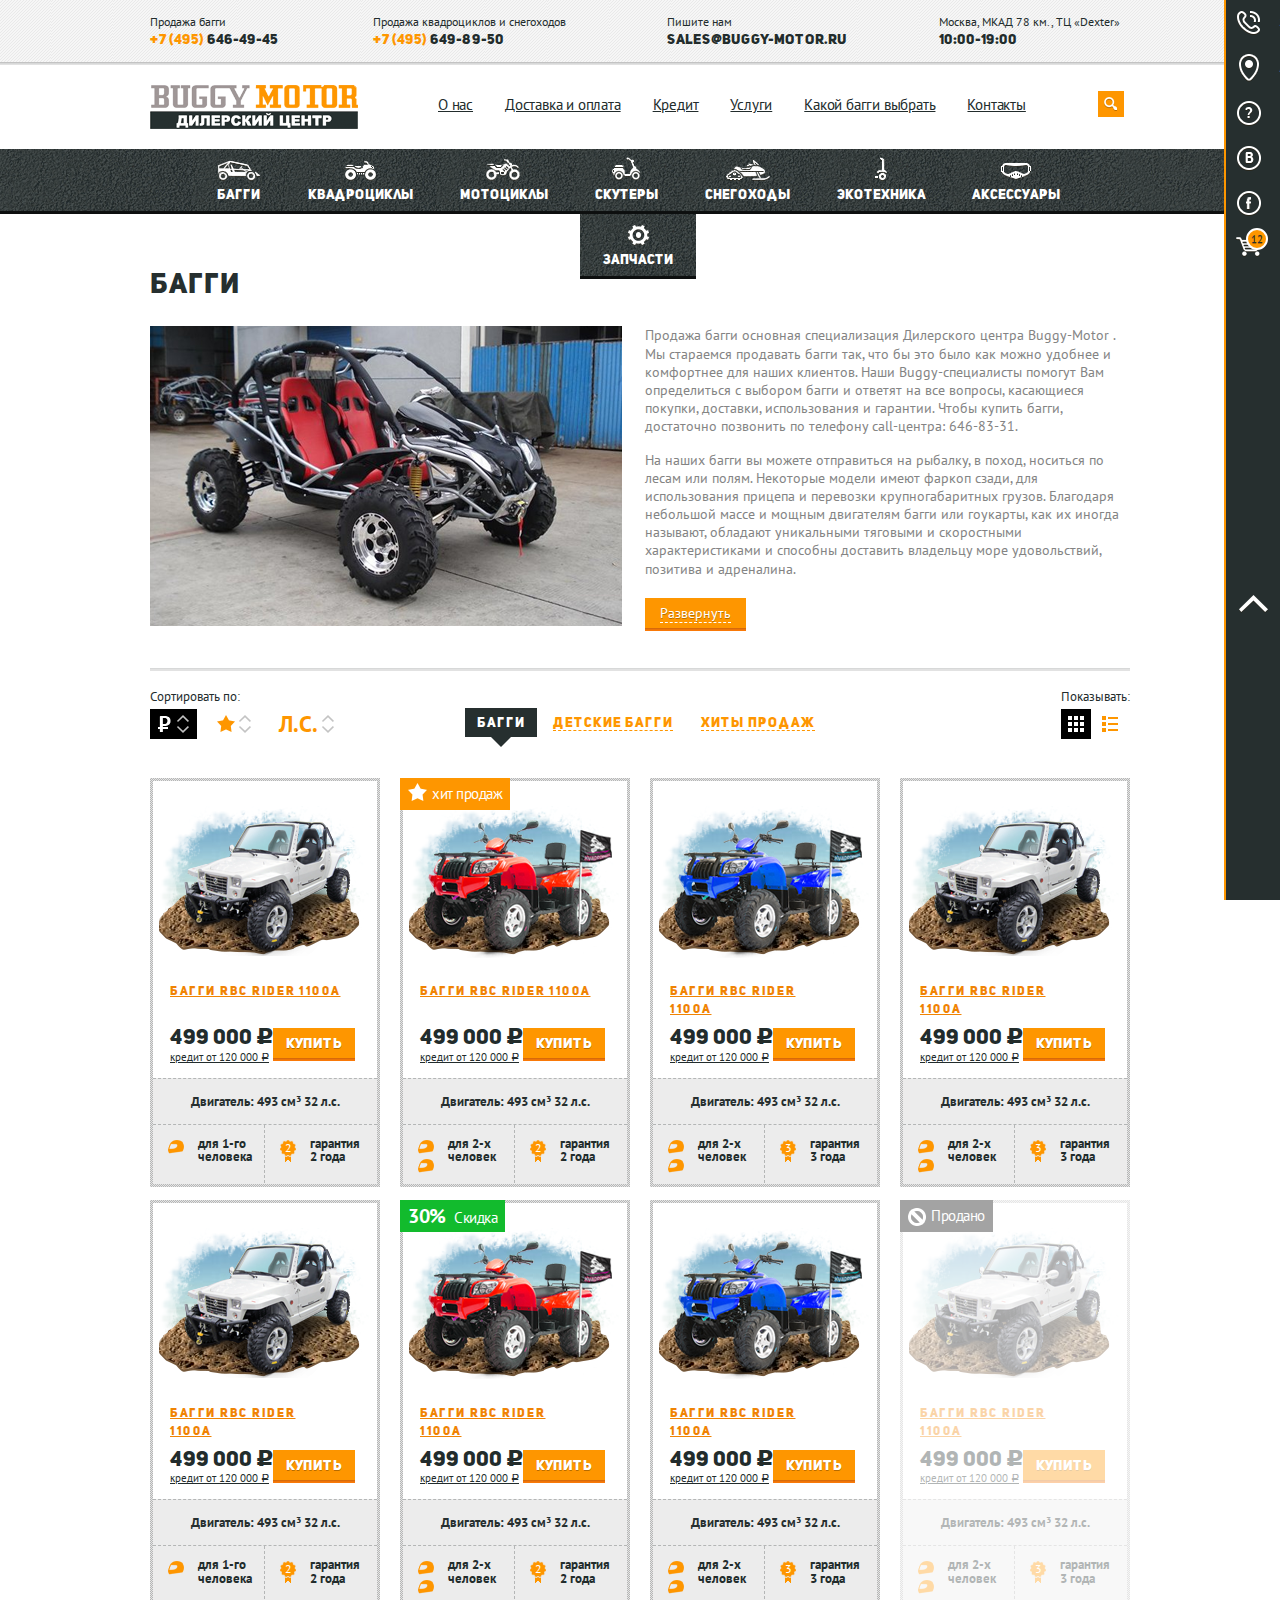
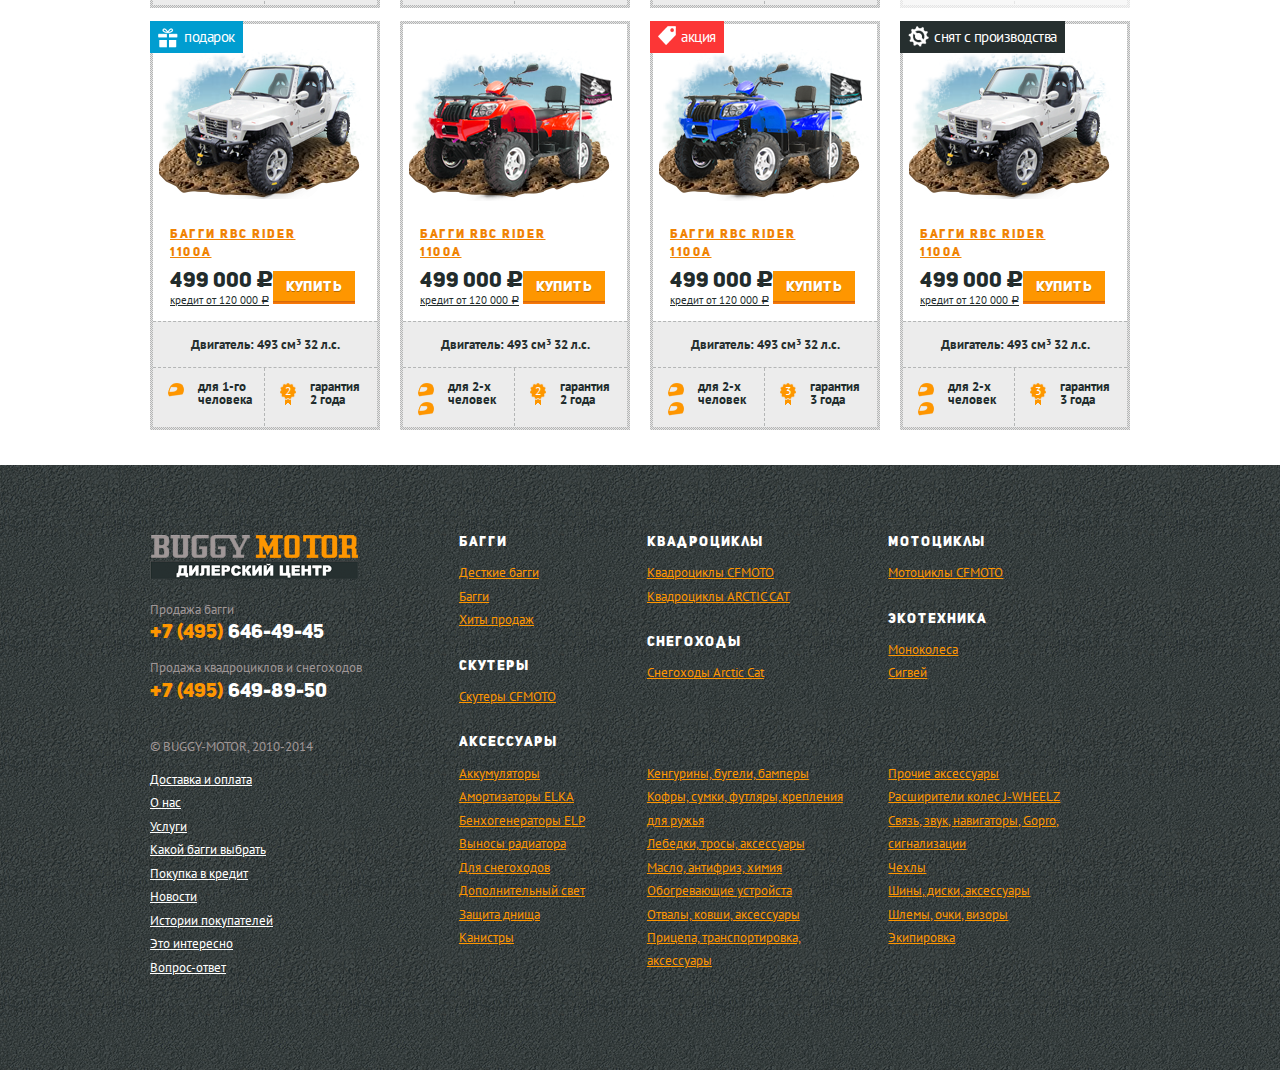
==== commit cedf271c: "tratata" ====
--- a/catalog.html
+++ b/catalog.html
@@ -278,30 +278,23 @@
             			</ul>
             		</div>
 
-                    <div class="catalog-block catalog-view active">
-                		<nav class="catalog-block tab-nav">
-                			<a class="active" href="#" data-group-tab="#catalog-block > ul > li" data-tab=".all-baggy"><span>Багги</span></a>            
-                			<a href="#" data-group-tab="#catalog-block > ul > li" data-tab=".child-baggy"><span>Детские багги</span></a>
-                			<a href="#" data-group-tab="#catalog-block > ul > li" data-tab=".hit-sales-baggy"><span>хиты продаж</span></a>
-                		</nav>
-                    </div>
-                    <div class="catalog-line catalog-view">                
-                        <nav class="catalog-block tab-nav">
-                            <a class="active" href="#" data-group-tab="#catalog-line > ul > li" data-tab=".all-baggy"><span>Багги</span></a>                 
-                            <a href="#" data-group-tab="#catalog-line > ul > li" data-tab=".child-baggy"><span>Детские багги</span></a>
-                            <a href="#" data-group-tab="#catalog-line > ul > li" data-tab=".hit-sales-baggy"><span>хиты продаж</span></a>
-                        </nav>
-                    </div>
+            		<nav class="tab-nav">
+            			<a class="active" href="#" data-group-tab="#catalog-list > ul > li" data-tab=".all-baggy"><span>Багги</span></a>            
+            			<a href="#" data-group-tab="#catalog-list > ul > li" data-tab=".child-baggy"><span>Детские багги</span></a>
+            			<a href="#" data-group-tab="#catalog-list > ul > li" data-tab=".hit-sales-baggy"><span>хиты продаж</span></a>
+            		</nav>
+
+
             		<div id="catalog-view">
             			<span class="title">Показывать:</span>
             			<ul>
-            				<li><a class="active" href="#" data-tab=".catalog-block"><i class="block"></i></a></li>
-            				<li><a href="#" data-tab=".catalog-line"><i class="line"></i></a></li>
+            				<li><a class="active block" href="#" ><i></i></a></li>
+            				<li><a class="line" href="#" ><i></i></a></li>
             			</ul>
             		</div>
             	</div>
 
-                <div id="catalog-block" class="catalog-block catalog-view active">
+                <div id="catalog-list">
                     <ul class="clearfix">
 
                         <li class="active all-baggy">
@@ -310,585 +303,44 @@
                                     <div class="img-block">
                                         <span><img src="img/pic-9.png" alt=""></span>
                                     </div>
-                                    <a class="name" href="#">Багги rbc rider <br/> 1100a</a>
-
-                                    <div class="price-block clearfix">
-                                        <div class="f-left">
-                                            <p class="price">499 000 <span>s</span></p>
-                                            <p class="credit"><a href="#">кредит от 120 000 <span>a</span></a></p>
-                                        </div>
-                                        <a class="yellow-btn" href="#">Купить</a>
-                                    </div>
-
-                                    <div class="info-cont">
-                                        <p>Двигатель:  493 см³ 32 л.с.</p>
-                                        <ul class="clearfix">
-                                            <li>
-                                                <div class="ico-block">
-                                                    <i class="one-person"></i>
-                                                </div>
-                                                <div class="text-block">
-                                                    для 1-го <br/> человека
-                                                </div>
-                                            </li>
-                                            <li>
-                                                <div class="ico-block">
-                                                    <span class="warranty">
-                                                        <span>2</span>
-                                                    </span>
-                                                </div>
-                                                <div class="text-block">
-                                                    гарантия 2 года
-                                                </div>
-                                            </li>
-                                        </ul>
-                                    </div>
-                                </div>
-                            </div>
-                        </li>
-
-                        <li class="active all-baggy hit-sales-baggy">
-                            <div class="wrap-product">
-                                <p class="catalog-icon hit-sales"><i></i>хит продаж</p>
-                                <div class="cont-product">
-                                    <div class="img-block">
-                                        <span><img src="img/pic-10.png" alt=""></span>
-                                    </div>
-                                    <a class="name" href="#">Багги rbc rider <br/> 1100a</a>
-
-                                    <div class="price-block clearfix">
-                                        <div class="f-left">
-                                            <p class="price">499 000 <span>s</span></p>
-                                            <p class="credit"><a href="#">кредит от 120 000 <span>a</span></a></p>
-                                        </div>
-                                        <a class="yellow-btn" href="#">Купить</a>
-                                    </div>
-
-                                    <div class="info-cont">
-                                        <p>Двигатель:  493 см³ 32 л.с.</p>
-                                        <ul class="clearfix">
-                                            <li>
-                                                <div class="ico-block">
-                                                    <i class="one-person"></i>
-                                                    <i class="one-person"></i>
-                                                </div>
-                                                <div class="text-block">
-                                                    для 2-х <br/> человек
-                                                </div>
-                                            </li>
-                                            <li>
-                                                <div class="ico-block">
-                                                    <span class="warranty">
-                                                        <span>2</span>
-                                                    </span>
-                                                </div>
-                                                <div class="text-block">
-                                                    гарантия 2 года
-                                                </div>
-                                            </li>
-                                        </ul>
-                                    </div>
-                                </div>
-                            </div>
-                        </li>
-
-                        <li class="active all-baggy">
-                            <div class="wrap-product">
-                                <div class="cont-product">
-                                    <div class="img-block">
-                                        <span><img src="img/pic-11.png" alt=""></span>
-                                    </div>
-                                    <a class="name" href="#">Багги rbc rider <br/> 1100a</a>
-
-                                    <div class="price-block clearfix">
-                                        <div class="f-left">
-                                            <p class="price">499 000 <span>s</span></p>
-                                            <p class="credit"><a href="#">кредит от 120 000 <span>a</span></a></p>
-                                        </div>
-                                        <a class="yellow-btn" href="#">Купить</a>
-                                    </div>
-
-                                    <div class="info-cont">
-                                        <p>Двигатель:  493 см³ 32 л.с.</p>
-                                        <ul class="clearfix">
-                                            <li>
-                                                <div class="ico-block">
-                                                    <i class="one-person"></i>
-                                                    <i class="one-person"></i>
-                                                </div>
-                                                <div class="text-block">
-                                                    для 2-х <br/> человек
-                                                </div>
-                                            </li>
-                                            <li>
-                                                <div class="ico-block">
-                                                    <span class="warranty">
-                                                        <span>3</span>
-                                                    </span>
-                                                </div>
-                                                <div class="text-block">
-                                                    гарантия 3 года
-                                                </div>
-                                            </li>
-                                        </ul>
-                                    </div>
-                                </div>
-                            </div>
-                        </li>
-
-                        <li class="active all-baggy child-baggy">
-                            <div class="wrap-product">
-                                <div class="cont-product">
-                                    <div class="img-block">
-                                        <span><img src="img/pic-9.png" alt=""></span>
-                                    </div>
-                                    <a class="name" href="#">Багги rbc rider <br/> 1100a</a>
-
-                                    <div class="price-block clearfix">
-                                        <div class="f-left">
-                                            <p class="price">499 000 <span>s</span></p>
-                                            <p class="credit"><a href="#">кредит от 120 000 <span>a</span></a></p>
-                                        </div>
-                                        <a class="yellow-btn" href="#">Купить</a>
-                                    </div>
-
-                                    <div class="info-cont">
-                                        <p>Двигатель:  493 см³ 32 л.с.</p>
-                                        <ul class="clearfix">
-                                            <li>
-                                                <div class="ico-block">
-                                                    <i class="one-person"></i>
-                                                    <i class="one-person"></i>
-                                                </div>
-                                                <div class="text-block">
-                                                    для 2-х <br/> человек
-                                                </div>
-                                            </li>
-                                            <li>
-                                                <div class="ico-block">
-                                                    <span class="warranty">
-                                                        <span>3</span>
-                                                    </span>
-                                                </div>
-                                                <div class="text-block">
-                                                    гарантия 3 года
-                                                </div>
-                                            </li>
-                                        </ul>
-                                    </div>
-                                </div>
-                            </div>
-                        </li>
-
-                        <li class="active all-baggy">
-                            <div class="wrap-product">
-                                <div class="cont-product">
-                                    <div class="img-block">
-                                        <span><img src="img/pic-9.png" alt=""></span>
-                                    </div>
-                                    <a class="name" href="#">Багги rbc rider <br/> 1100a</a>
-
-                                    <div class="price-block clearfix">
-                                        <div class="f-left">
-                                            <p class="price">499 000 <span>s</span></p>
-                                            <p class="credit"><a href="#">кредит от 120 000 <span>a</span></a></p>
-                                        </div>
-                                        <a class="yellow-btn" href="#">Купить</a>
-                                    </div>
-
-                                    <div class="info-cont">
-                                        <p>Двигатель:  493 см³ 32 л.с.</p>
-                                        <ul class="clearfix">
-                                            <li>
-                                                <div class="ico-block">
-                                                    <i class="one-person"></i>
-                                                </div>
-                                                <div class="text-block">
-                                                    для 1-го <br/> человека
-                                                </div>
-                                            </li>
-                                            <li>
-                                                <div class="ico-block">
-                                                    <span class="warranty">
-                                                        <span>2</span>
-                                                    </span>
-                                                </div>
-                                                <div class="text-block">
-                                                    гарантия 2 года
-                                                </div>
-                                            </li>
-                                        </ul>
-                                    </div>
-                                </div>
-                            </div>
-                        </li>
-
-                        <li class="active all-baggy">
-                            <div class="wrap-product">
-                                <p class="catalog-icon discount"><span>30%</span> Скидка</p>
-                                <div class="cont-product">
-                                    <div class="img-block">
-                                        <span><img src="img/pic-10.png" alt=""></span>
-                                    </div>
-                                    <a class="name" href="#">Багги rbc rider <br/> 1100a</a>
-
-                                    <div class="price-block clearfix">
-                                        <div class="f-left">
-                                            <p class="price">499 000 <span>s</span></p>
-                                            <p class="credit"><a href="#">кредит от 120 000 <span>a</span></a></p>
-                                        </div>
-                                        <a class="yellow-btn" href="#">Купить</a>
-                                    </div>
-
-                                    <div class="info-cont">
-                                        <p>Двигатель:  493 см³ 32 л.с.</p>
-                                        <ul class="clearfix">
-                                            <li>
-                                                <div class="ico-block">
-                                                    <i class="one-person"></i>
-                                                    <i class="one-person"></i>
-                                                </div>
-                                                <div class="text-block">
-                                                    для 2-х <br/> человек
-                                                </div>
-                                            </li>
-                                            <li>
-                                                <div class="ico-block">
-                                                    <span class="warranty">
-                                                        <span>2</span>
-                                                    </span>
-                                                </div>
-                                                <div class="text-block">
-                                                    гарантия 2 года
-                                                </div>
-                                            </li>
-                                        </ul>
-                                    </div>
-                                </div>
-                            </div>
-                        </li>
-
-                        <li class="active all-baggy">
-                            <div class="wrap-product">
-                                <div class="cont-product">
-                                    <div class="img-block">
-                                        <span><img src="img/pic-11.png" alt=""></span>
-                                    </div>
-                                    <a class="name" href="#">Багги rbc rider <br/> 1100a</a>
-
-                                    <div class="price-block clearfix">
-                                        <div class="f-left">
-                                            <p class="price">499 000 <span>s</span></p>
-                                            <p class="credit"><a href="#">кредит от 120 000 <span>a</span></a></p>
-                                        </div>
-                                        <a class="yellow-btn" href="#">Купить</a>
-                                    </div>
-
-                                    <div class="info-cont">
-                                        <p>Двигатель:  493 см³ 32 л.с.</p>
-                                        <ul class="clearfix">
-                                            <li>
-                                                <div class="ico-block">
-                                                    <i class="one-person"></i>
-                                                    <i class="one-person"></i>
-                                                </div>
-                                                <div class="text-block">
-                                                    для 2-х <br/> человек
-                                                </div>
-                                            </li>
-                                            <li>
-                                                <div class="ico-block">
-                                                    <span class="warranty">
-                                                        <span>3</span>
-                                                    </span>
-                                                </div>
-                                                <div class="text-block">
-                                                    гарантия 3 года
-                                                </div>
-                                            </li>
-                                        </ul>
-                                    </div>
-                                </div>
-                            </div>
-                        </li>
-
-                        <li class="active all-baggy">
-                            <div class="wrap-product">
-                                <p class="catalog-icon sold"><i></i>Продано</p>
-                                <div class="sold-overlay"></div>
-                                <div class="cont-product">
-                                    <div class="img-block">
-                                        <span><img src="img/pic-9.png" alt=""></span>
-                                    </div>
-                                    <a class="name" href="#">Багги rbc rider <br/> 1100a</a>
-
-                                    <div class="price-block clearfix">
-                                        <div class="f-left">
-                                            <p class="price">499 000 <span>s</span></p>
-                                            <p class="credit"><a href="#">кредит от 120 000 <span>a</span></a></p>
-                                        </div>
-                                        <a class="yellow-btn" href="#">Купить</a>
-                                    </div>
-
-                                    <div class="info-cont">
-                                        <p>Двигатель:  493 см³ 32 л.с.</p>
-                                        <ul class="clearfix">
-                                            <li>
-                                                <div class="ico-block">
-                                                    <i class="one-person"></i>
-                                                    <i class="one-person"></i>
-                                                </div>
-                                                <div class="text-block">
-                                                    для 2-х <br/> человек
-                                                </div>
-                                            </li>
-                                            <li>
-                                                <div class="ico-block">
-                                                    <span class="warranty">
-                                                        <span>3</span>
-                                                    </span>
-                                                </div>
-                                                <div class="text-block">
-                                                    гарантия 3 года
-                                                </div>
-                                            </li>
-                                        </ul>
-                                    </div>
-                                </div>
-                            </div>
-                        </li>
-
-                        <li class="active all-baggy child-baggy">
-                            <div class="wrap-product">
-                                <p class="catalog-icon gift"><i></i>подарок</p>
-                                <div class="cont-product">
-                                    <div class="img-block">
-                                        <span><img src="img/pic-9.png" alt=""></span>
-                                    </div>
-                                    <a class="name" href="#">Багги rbc rider <br/> 1100a</a>
-
-                                    <div class="price-block clearfix">
-                                        <div class="f-left">
-                                            <p class="price">499 000 <span>s</span></p>
-                                            <p class="credit"><a href="#">кредит от 120 000 <span>a</span></a></p>
-                                        </div>
-                                        <a class="yellow-btn" href="#">Купить</a>
-                                    </div>
-
-                                    <div class="info-cont">
-                                        <p>Двигатель:  493 см³ 32 л.с.</p>
-                                        <ul class="clearfix">
-                                            <li>
-                                                <div class="ico-block">
-                                                    <i class="one-person"></i>
-                                                </div>
-                                                <div class="text-block">
-                                                    для 1-го <br/> человека
-                                                </div>
-                                            </li>
-                                            <li>
-                                                <div class="ico-block">
-                                                    <span class="warranty">
-                                                        <span>2</span>
-                                                    </span>
-                                                </div>
-                                                <div class="text-block">
-                                                    гарантия 2 года
-                                                </div>
-                                            </li>
-                                        </ul>
-                                    </div>
-                                </div>
-                            </div>
-                        </li>
-
-                        <li class="active all-baggy">
-                            <div class="wrap-product">
-                                <div class="cont-product">
-                                    <div class="img-block">
-                                        <span><img src="img/pic-10.png" alt=""></span>
-                                    </div>
-                                    <a class="name" href="#">Багги rbc rider <br/> 1100a</a>
-
-                                    <div class="price-block clearfix">
-                                        <div class="f-left">
-                                            <p class="price">499 000 <span>s</span></p>
-                                            <p class="credit"><a href="#">кредит от 120 000 <span>a</span></a></p>
-                                        </div>
-                                        <a class="yellow-btn" href="#">Купить</a>
-                                    </div>
-
-                                    <div class="info-cont">
-                                        <p>Двигатель:  493 см³ 32 л.с.</p>
-                                        <ul class="clearfix">
-                                            <li>
-                                                <div class="ico-block">
-                                                    <i class="one-person"></i>
-                                                    <i class="one-person"></i>
-                                                </div>
-                                                <div class="text-block">
-                                                    для 2-х <br/> человек
-                                                </div>
-                                            </li>
-                                            <li>
-                                                <div class="ico-block">
-                                                    <span class="warranty">
-                                                        <span>2</span>
-                                                    </span>
-                                                </div>
-                                                <div class="text-block">
-                                                    гарантия 2 года
-                                                </div>
-                                            </li>
-                                        </ul>
-                                    </div>
-                                </div>
-                            </div>
-                        </li>
-
-                        <li class="active all-baggy">
-                            <div class="wrap-product">
-                                <p class="catalog-icon action"><i></i>акция</p>
-                                <div class="cont-product">
-                                    <div class="img-block">
-                                        <span><img src="img/pic-11.png" alt=""></span>
-                                    </div>
-                                    <a class="name" href="#">Багги rbc rider <br/> 1100a</a>
-
-                                    <div class="price-block clearfix">
-                                        <div class="f-left">
-                                            <p class="price">499 000 <span>s</span></p>
-                                            <p class="credit"><a href="#">кредит от 120 000 <span>a</span></a></p>
-                                        </div>
-                                        <a class="yellow-btn" href="#">Купить</a>
-                                    </div>
-
-                                    <div class="info-cont">
-                                        <p>Двигатель:  493 см³ 32 л.с.</p>
-                                        <ul class="clearfix">
-                                            <li>
-                                                <div class="ico-block">
-                                                    <i class="one-person"></i>
-                                                    <i class="one-person"></i>
-                                                </div>
-                                                <div class="text-block">
-                                                    для 2-х <br/> человек
-                                                </div>
-                                            </li>
-                                            <li>
-                                                <div class="ico-block">
-                                                    <span class="warranty">
-                                                        <span>3</span>
-                                                    </span>
-                                                </div>
-                                                <div class="text-block">
-                                                    гарантия 3 года
-                                                </div>
-                                            </li>
-                                        </ul>
-                                    </div>
-                                </div>
-                            </div>
-                        </li>
-
-                        <li class="active all-baggy">
-                            <div class="wrap-product">
-                                <p class="discontinued catalog-icon"><i></i>снят с производства</p>
-                                <div class="cont-product">
-                                    <div class="img-block">
-                                        <span><img src="img/pic-9.png" alt=""></span>
-                                    </div>
-                                    <a class="name" href="#">Багги rbc rider <br/> 1100a</a>
-
-                                    <div class="price-block clearfix">
-                                        <div class="f-left">
-                                            <p class="price">499 000 <span>s</span></p>
-                                            <p class="credit"><a href="#">кредит от 120 000 <span>a</span></a></p>
-                                        </div>
-                                        <a class="yellow-btn" href="#">Купить</a>
-                                    </div>
-
-                                    <div class="info-cont">
-                                        <p>Двигатель:  493 см³ 32 л.с.</p>
-                                        <ul class="clearfix">
-                                            <li>
-                                                <div class="ico-block">
-                                                    <i class="one-person"></i>
-                                                    <i class="one-person"></i>
-                                                </div>
-                                                <div class="text-block">
-                                                    для 2-х <br/> человек
-                                                </div>
-                                            </li>
-                                            <li>
-                                                <div class="ico-block">
-                                                    <span class="warranty">
-                                                        <span>3</span>
-                                                    </span>
-                                                </div>
-                                                <div class="text-block">
-                                                    гарантия 3 года
-                                                </div>
-                                            </li>
-                                        </ul>
-                                    </div>
-                                </div>
-                            </div>
-                        </li>
-                    </ul>
-                </div>
-                <div id="catalog-line" class="catalog-line catalog-view">
-                    <ul>
-
-                        <li class="active all-baggy">
-                            <div class="wrap-product">
-                                <div class="cont-product">
-                                    <div class="img-block">
-                                        <span><img src="img/pic-9.png" alt=""></span>
-                                    </div>
-                                    <div class="text-block">
-                                        <a class="name" href="#">Багги rbc rider 1100a</a>
-                                        <p>
+                                    <div class="text-block">
+
+                                        <a class="name" href="#">Багги rbc rider  1100a</a>
+
+                                        <p class="info-text">
                                             Новая канадская разработка представляет собой ещё более надежный и практичный мотовездеход. Его главное отличие от остальных моделей багги – это самосвальный кузов, способный вместить тяжелый груз и даже добытого на охоте зверя, а также электроусилитель рулевого управления.
                                         </p>
-
-                                        <ul class="info-cont">
-                                            <li class="price-block">
+                                            <div class="price-block clearfix">
                                                 <div class="f-left">
-                                                    <p class="price">1 499 000 <span>s</span></p>
+                                                    <p class="price">499 000 <span>s</span></p>
                                                     <p class="credit"><a href="#">кредит от 120 000 <span>a</span></a></p>
                                                 </div>
                                                 <a class="yellow-btn" href="#">Купить</a>
-                                            </li>
-                                            <li class="about-block">
-                                                <ul>
-                                                    <li><p>Двигатель:  493 см³ 32 л.с.</p></li>
-
+                                            </div>
+
+                                            <div class="info-cont">
+                                                <p>Двигатель:  493 см³ 32 л.с.</p>
+                                                <ul class="clearfix">
                                                     <li>
                                                         <div class="ico-block">
                                                             <i class="one-person"></i>
-                                                            <i class="one-person"></i>
                                                         </div>
-
                                                         <div class="text-block">
-                                                            для 2-х <br> человек
+                                                            для 1-го <br/> человека
                                                         </div>
                                                     </li>
-
                                                     <li>
                                                         <div class="ico-block">
                                                             <span class="warranty">
                                                                 <span>2</span>
                                                             </span>
                                                         </div>
-
                                                         <div class="text-block">
-                                                            гарантия<br/> 2 года
+                                                            гарантия 2 года
                                                         </div>
                                                     </li>
                                                 </ul>
-                                            </li>
-                                        </ul>   
+                                            </div>
                                     </div>
                                 </div>
                             </div>
@@ -902,159 +354,390 @@
                                         <span><img src="img/pic-10.png" alt=""></span>
                                     </div>
                                     <div class="text-block">
-                                        <a class="name" href="#">Багги rbc rider 1100a</a>
-                                        <p>
+                                        <a class="name" href="#">Багги rbc rider  1100a</a>
+                                        
+                                        <p class="info-text">
                                             Новая канадская разработка представляет собой ещё более надежный и практичный мотовездеход. Его главное отличие от остальных моделей багги – это самосвальный кузов, способный вместить тяжелый груз и даже добытого на охоте зверя, а также электроусилитель рулевого управления.
                                         </p>
 
-                                        <ul class="info-cont">
-                                            <li class="price-block">
-                                                <div class="f-left">
-                                                    <p class="price">499 000 <span>s</span></p>
-                                                    <p class="credit"><a href="#">кредит от 120 000 <span>a</span></a></p>
-                                                </div>
-                                                <a class="yellow-btn" href="#">Купить</a>
-                                            </li>
-                                            <li class="about-block">
-                                                <ul>
-                                                    <li><p>Двигатель:  493 см³ 32 л.с.</p></li>
-
-                                                    <li>
-                                                        <div class="ico-block">
-                                                            <i class="one-person"></i>
-                                                            <i class="one-person"></i>
-                                                        </div>
-
-                                                        <div class="text-block">
-                                                            для 2-х <br> человек
-                                                        </div>
-                                                    </li>
-
-                                                    <li>
-                                                        <div class="ico-block">
-                                                            <span class="warranty">
-                                                                <span>2</span>
-                                                            </span>
-                                                        </div>
-
-                                                        <div class="text-block">
-                                                            гарантия<br/> 2 года
-                                                        </div>
-                                                    </li>
-                                                </ul>
-                                            </li>
-                                        </ul>   
+                                        <div class="price-block clearfix">
+                                            <div class="f-left">
+                                                <p class="price">499 000 <span>s</span></p>
+                                                <p class="credit"><a href="#">кредит от 120 000 <span>a</span></a></p>
+                                            </div>
+                                            <a class="yellow-btn" href="#">Купить</a>
+                                        </div>
+
+                                        <div class="info-cont">
+                                            <p>Двигатель:  493 см³ 32 л.с.</p>
+                                            <ul class="clearfix">
+                                                <li>
+                                                    <div class="ico-block">
+                                                        <i class="one-person"></i>
+                                                        <i class="one-person"></i>
+                                                    </div>
+                                                    <div class="text-block">
+                                                        для 2-х <br/> человек
+                                                    </div>
+                                                </li>
+                                                <li>
+                                                    <div class="ico-block">
+                                                        <span class="warranty">
+                                                            <span>2</span>
+                                                        </span>
+                                                    </div>
+                                                    <div class="text-block">
+                                                        гарантия 2 года
+                                                    </div>
+                                                </li>
+                                            </ul>
+                                        </div>
+                                    </div>
+                                </div>
+                            </div>
+                        </li>
+
+                        <li class="active all-baggy">
+                            <div class="wrap-product">
+                                <div class="cont-product">
+                                    <div class="img-block">
+                                        <span><img src="img/pic-11.png" alt=""></span>
+                                    </div>
+                                    <div class="text-block">
+                                        <a class="name" href="#">Багги rbc rider <br/> 1100a</a>
+                                            
+                                        <p class="info-text">
+                                            Новая канадская разработка представляет собой ещё более надежный и практичный мотовездеход. Его главное отличие от остальных моделей багги – это самосвальный кузов, способный вместить тяжелый груз и даже добытого на охоте зверя, а также электроусилитель рулевого управления.
+                                        </p>
+                                        <div class="price-block clearfix">
+                                            <div class="f-left">
+                                                <p class="price">499 000 <span>s</span></p>
+                                                <p class="credit"><a href="#">кредит от 120 000 <span>a</span></a></p>
+                                            </div>
+                                            <a class="yellow-btn" href="#">Купить</a>
+                                        </div>
+
+                                        <div class="info-cont">
+                                            <p>Двигатель:  493 см³ 32 л.с.</p>
+                                            <ul class="clearfix">
+                                                <li>
+                                                    <div class="ico-block">
+                                                        <i class="one-person"></i>
+                                                        <i class="one-person"></i>
+                                                    </div>
+                                                    <div class="text-block">
+                                                        для 2-х <br/> человек
+                                                    </div>
+                                                </li>
+                                                <li>
+                                                    <div class="ico-block">
+                                                        <span class="warranty">
+                                                            <span>3</span>
+                                                        </span>
+                                                    </div>
+                                                    <div class="text-block">
+                                                        гарантия 3 года
+                                                    </div>
+                                                </li>
+                                            </ul>
+                                        </div>
                                     </div>
                                 </div>
                             </div>
                         </li>
 
                         <li class="active all-baggy child-baggy">
+                            <div class="wrap-product">
+                                <div class="cont-product">
+                                    <div class="img-block">
+                                        <span><img src="img/pic-9.png" alt=""></span>
+                                    </div>
+                                    <div class="text-block">
+                                        <a class="name" href="#">Багги rbc rider <br/> 1100a</a>
+                                            
+                                        <p class="info-text">
+                                            Новая канадская разработка представляет собой ещё более надежный и практичный мотовездеход. Его главное отличие от остальных моделей багги – это самосвальный кузов, способный вместить тяжелый груз и даже добытого на охоте зверя, а также электроусилитель рулевого управления.
+                                        </p>
+                                        <div class="price-block clearfix">
+                                            <div class="f-left">
+                                                <p class="price">499 000 <span>s</span></p>
+                                                <p class="credit"><a href="#">кредит от 120 000 <span>a</span></a></p>
+                                            </div>
+                                            <a class="yellow-btn" href="#">Купить</a>
+                                        </div>
+
+                                        <div class="info-cont">
+                                            <p>Двигатель:  493 см³ 32 л.с.</p>
+                                            <ul class="clearfix">
+                                                <li>
+                                                    <div class="ico-block">
+                                                        <i class="one-person"></i>
+                                                        <i class="one-person"></i>
+                                                    </div>
+                                                    <div class="text-block">
+                                                        для 2-х <br/> человек
+                                                    </div>
+                                                </li>
+                                                <li>
+                                                    <div class="ico-block">
+                                                        <span class="warranty">
+                                                            <span>3</span>
+                                                        </span>
+                                                    </div>
+                                                    <div class="text-block">
+                                                        гарантия 3 года
+                                                    </div>
+                                                </li>
+                                            </ul>
+                                        </div>
+                                    </div>
+                                </div>
+                            </div>
+                        </li>
+
+                        <li class="active all-baggy">
+                            <div class="wrap-product">
+                                <div class="cont-product">
+                                    <div class="img-block">
+                                        <span><img src="img/pic-9.png" alt=""></span>
+                                    </div>
+                                    <div class="text-block">
+                                        <a class="name" href="#">Багги rbc rider <br/> 1100a</a>
+                                        
+                                        <p class="info-text">
+                                            Новая канадская разработка представляет собой ещё более надежный и практичный мотовездеход. Его главное отличие от остальных моделей багги – это самосвальный кузов, способный вместить тяжелый груз и даже добытого на охоте зверя, а также электроусилитель рулевого управления.
+                                        </p>
+                                        <div class="price-block clearfix">
+                                            <div class="f-left">
+                                                <p class="price">499 000 <span>s</span></p>
+                                                <p class="credit"><a href="#">кредит от 120 000 <span>a</span></a></p>
+                                            </div>
+                                            <a class="yellow-btn" href="#">Купить</a>
+                                        </div>
+
+                                        <div class="info-cont">
+                                            <p>Двигатель:  493 см³ 32 л.с.</p>
+                                            <ul class="clearfix">
+                                                <li>
+                                                    <div class="ico-block">
+                                                        <i class="one-person"></i>
+                                                    </div>
+                                                    <div class="text-block">
+                                                        для 1-го <br/> человека
+                                                    </div>
+                                                </li>
+                                                <li>
+                                                    <div class="ico-block">
+                                                        <span class="warranty">
+                                                            <span>2</span>
+                                                        </span>
+                                                    </div>
+                                                    <div class="text-block">
+                                                        гарантия 2 года
+                                                    </div>
+                                                </li>
+                                            </ul>
+                                        </div>
+                                    </div>
+                                </div>
+                            </div>
+                        </li>
+
+                        <li class="active all-baggy">
+                            <div class="wrap-product">
+                                <p class="catalog-icon discount"><span>30%</span> Скидка</p>
+                                <div class="cont-product">
+                                    <div class="img-block">
+                                        <span><img src="img/pic-10.png" alt=""></span>
+                                    </div>
+                                    <div class="text-block">
+                                        <a class="name" href="#">Багги rbc rider <br/> 1100a</a>
+                                        
+                                        <p class="info-text">
+                                            Новая канадская разработка представляет собой ещё более надежный и практичный мотовездеход. Его главное отличие от остальных моделей багги – это самосвальный кузов, способный вместить тяжелый груз и даже добытого на охоте зверя, а также электроусилитель рулевого управления.
+                                        </p>
+                                        <div class="price-block clearfix">
+                                            <div class="f-left">
+                                                <p class="price">499 000 <span>s</span></p>
+                                                <p class="credit"><a href="#">кредит от 120 000 <span>a</span></a></p>
+                                            </div>
+                                            <a class="yellow-btn" href="#">Купить</a>
+                                        </div>
+
+                                        <div class="info-cont">
+                                            <p>Двигатель:  493 см³ 32 л.с.</p>
+                                            <ul class="clearfix">
+                                                <li>
+                                                    <div class="ico-block">
+                                                        <i class="one-person"></i>
+                                                        <i class="one-person"></i>
+                                                    </div>
+                                                    <div class="text-block">
+                                                        для 2-х <br/> человек
+                                                    </div>
+                                                </li>
+                                                <li>
+                                                    <div class="ico-block">
+                                                        <span class="warranty">
+                                                            <span>2</span>
+                                                        </span>
+                                                    </div>
+                                                    <div class="text-block">
+                                                        гарантия 2 года
+                                                    </div>
+                                                </li>
+                                            </ul>
+                                        </div>
+                                    </div>
+                                </div>
+                            </div>
+                        </li>
+
+                        <li class="active all-baggy">
+                            <div class="wrap-product">
+                                <div class="cont-product">
+                                    <div class="img-block">
+                                        <span><img src="img/pic-11.png" alt=""></span>
+                                    </div>
+                                    <div class="text-block">
+                                        <a class="name" href="#">Багги rbc rider <br/> 1100a</a>
+                                        
+                                        <p class="info-text">
+                                            Новая канадская разработка представляет собой ещё более надежный и практичный мотовездеход. Его главное отличие от остальных моделей багги – это самосвальный кузов, способный вместить тяжелый груз и даже добытого на охоте зверя, а также электроусилитель рулевого управления.
+                                        </p>
+                                        <div class="price-block clearfix">
+                                            <div class="f-left">
+                                                <p class="price">499 000 <span>s</span></p>
+                                                <p class="credit"><a href="#">кредит от 120 000 <span>a</span></a></p>
+                                            </div>
+                                            <a class="yellow-btn" href="#">Купить</a>
+                                        </div>
+
+                                        <div class="info-cont">
+                                            <p>Двигатель:  493 см³ 32 л.с.</p>
+                                            <ul class="clearfix">
+                                                <li>
+                                                    <div class="ico-block">
+                                                        <i class="one-person"></i>
+                                                        <i class="one-person"></i>
+                                                    </div>
+                                                    <div class="text-block">
+                                                        для 2-х <br/> человек
+                                                    </div>
+                                                </li>
+                                                <li>
+                                                    <div class="ico-block">
+                                                        <span class="warranty">
+                                                            <span>3</span>
+                                                        </span>
+                                                    </div>
+                                                    <div class="text-block">
+                                                        гарантия 3 года
+                                                    </div>
+                                                </li>
+                                            </ul>
+                                        </div>
+                                    </div>
+                                </div>
+                            </div>
+                        </li>
+
+                        <li class="active all-baggy">
                             <div class="wrap-product">
                                 <p class="catalog-icon sold"><i></i>Продано</p>
                                 <div class="sold-overlay"></div>
                                 <div class="cont-product">
                                     <div class="img-block">
-                                        <span><img src="img/pic-11.png" alt=""></span>
-                                    </div>
-                                    <div class="text-block">
-                                        <a class="name" href="#">Багги rbc rider 1100a</a>
-                                        <p>
+                                        <span><img src="img/pic-9.png" alt=""></span>
+                                    </div>
+                                    <div class="text-block">
+                                        <a class="name" href="#">Багги rbc rider <br/> 1100a</a>
+                                        
+                                        <p class="info-text">
                                             Новая канадская разработка представляет собой ещё более надежный и практичный мотовездеход. Его главное отличие от остальных моделей багги – это самосвальный кузов, способный вместить тяжелый груз и даже добытого на охоте зверя, а также электроусилитель рулевого управления.
                                         </p>
-
-                                        <ul class="info-cont">
-                                            <li class="price-block">
-                                                <div class="f-left">
-                                                    <p class="price">1 499 000 <span>s</span></p>
-                                                    <p class="credit"><a href="#">кредит от 120 000 <span>a</span></a></p>
-                                                </div>
-                                                <a class="yellow-btn" href="#">Купить</a>
-                                            </li>
-                                            <li class="about-block">
-                                                <ul>
-                                                    <li><p>Двигатель:  493 см³ 32 л.с.</p></li>
-
-                                                    <li>
-                                                        <div class="ico-block">
-                                                            <i class="one-person"></i>
-                                                            <i class="one-person"></i>
-                                                        </div>
-
-                                                        <div class="text-block">
-                                                            для 2-х <br> человек
-                                                        </div>
-                                                    </li>
-
-                                                    <li>
-                                                        <div class="ico-block">
-                                                            <span class="warranty">
-                                                                <span>2</span>
-                                                            </span>
-                                                        </div>
-
-                                                        <div class="text-block">
-                                                            гарантия<br/> 2 года
-                                                        </div>
-                                                    </li>
-                                                </ul>
-                                            </li>
-                                        </ul>   
-                                    </div>
-                                </div>
-                            </div>
-                        </li>
-
-                        <li class="active all-baggy">
-                            <div class="wrap-product">
-                                <p class="catalog-icon discount"><span>30%</span> Скидка</p>
+                                        <div class="price-block clearfix">
+                                            <div class="f-left">
+                                                <p class="price">499 000 <span>s</span></p>
+                                                <p class="credit"><a href="#">кредит от 120 000 <span>a</span></a></p>
+                                            </div>
+                                            <a class="yellow-btn" href="#">Купить</a>
+                                        </div>
+
+                                        <div class="info-cont">
+                                            <p>Двигатель:  493 см³ 32 л.с.</p>
+                                            <ul class="clearfix">
+                                                <li>
+                                                    <div class="ico-block">
+                                                        <i class="one-person"></i>
+                                                        <i class="one-person"></i>
+                                                    </div>
+                                                    <div class="text-block">
+                                                        для 2-х <br/> человек
+                                                    </div>
+                                                </li>
+                                                <li>
+                                                    <div class="ico-block">
+                                                        <span class="warranty">
+                                                            <span>3</span>
+                                                        </span>
+                                                    </div>
+                                                    <div class="text-block">
+                                                        гарантия 3 года
+                                                    </div>
+                                                </li>
+                                            </ul>
+                                        </div>
+                                    </div>
+                                </div>
+                            </div>
+                        </li>
+
+                        <li class="active all-baggy child-baggy">
+                            <div class="wrap-product">
+                                <p class="catalog-icon gift"><i></i>подарок</p>
                                 <div class="cont-product">
                                     <div class="img-block">
                                         <span><img src="img/pic-9.png" alt=""></span>
                                     </div>
                                     <div class="text-block">
-                                        <a class="name" href="#">Багги rbc rider 1100a</a>
-                                        <p>
+                                        <p class="additional-info gift-info"><a href="#"><i></i>Задний бампер Kawasaki Brute Force</a></p>
+                                        <a class="name" href="#">Багги rbc rider <br/> 1100a</a>
+                                        
+                                        <p class="info-text">
                                             Новая канадская разработка представляет собой ещё более надежный и практичный мотовездеход. Его главное отличие от остальных моделей багги – это самосвальный кузов, способный вместить тяжелый груз и даже добытого на охоте зверя, а также электроусилитель рулевого управления.
                                         </p>
-
-                                        <ul class="info-cont">
-                                            <li class="price-block">
-                                                <div class="f-left">
-                                                    <p class="price">1 499 000 <span>s</span></p>
-                                                    <p class="credit"><a href="#">кредит от 120 000 <span>a</span></a></p>
-                                                </div>
-                                                <a class="yellow-btn" href="#">Купить</a>
-                                            </li>
-                                            <li class="about-block">
-                                                <ul>
-                                                    <li><p>Двигатель:  493 см³ 32 л.с.</p></li>
-
-                                                    <li>
-                                                        <div class="ico-block">
-                                                            <i class="one-person"></i>
-                                                            <i class="one-person"></i>
-                                                        </div>
-
-                                                        <div class="text-block">
-                                                            для 2-х <br> человек
-                                                        </div>
-                                                    </li>
-
-                                                    <li>
-                                                        <div class="ico-block">
-                                                            <span class="warranty">
-                                                                <span>2</span>
-                                                            </span>
-                                                        </div>
-
-                                                        <div class="text-block">
-                                                            гарантия<br/> 2 года
-                                                        </div>
-                                                    </li>
-                                                </ul>
-                                            </li>
-                                        </ul>   
+                                        <div class="price-block clearfix">
+                                            <div class="f-left">
+                                                <p class="price">499 000 <span>s</span></p>
+                                                <p class="credit"><a href="#">кредит от 120 000 <span>a</span></a></p>
+                                            </div>
+                                            <a class="yellow-btn" href="#">Купить</a>
+                                        </div>
+
+                                        <div class="info-cont">
+                                            <p>Двигатель:  493 см³ 32 л.с.</p>
+                                            <ul class="clearfix">
+                                                <li>
+                                                    <div class="ico-block">
+                                                        <i class="one-person"></i>
+                                                    </div>
+                                                    <div class="text-block">
+                                                        для 1-го <br/> человека
+                                                    </div>
+                                                </li>
+                                                <li>
+                                                    <div class="ico-block">
+                                                        <span class="warranty">
+                                                            <span>2</span>
+                                                        </span>
+                                                    </div>
+                                                    <div class="text-block">
+                                                        гарантия 2 года
+                                                    </div>
+                                                </li>
+                                            </ul>
+                                        </div>
                                     </div>
                                 </div>
                             </div>
@@ -1062,61 +745,54 @@
 
                         <li class="active all-baggy">
                             <div class="wrap-product">
-                                <p class="catalog-icon gift"><i></i>подарок</p>
                                 <div class="cont-product">
                                     <div class="img-block">
                                         <span><img src="img/pic-10.png" alt=""></span>
                                     </div>
                                     <div class="text-block">
-                                        <p class="additional-info gift-info"><a href="#"><i></i>Задний бампер Kawasaki Brute Force</a></p>
-                                        <a class="name" href="#">Багги rbc rider 1100a</a>
-                                        <p>
+                                        <a class="name" href="#">Багги rbc rider <br/> 1100a</a>
+                                        
+                                        <p class="info-text">
                                             Новая канадская разработка представляет собой ещё более надежный и практичный мотовездеход. Его главное отличие от остальных моделей багги – это самосвальный кузов, способный вместить тяжелый груз и даже добытого на охоте зверя, а также электроусилитель рулевого управления.
                                         </p>
-
-                                        <ul class="info-cont">
-                                            <li class="price-block">
-                                                <div class="f-left">
-                                                    <p class="price">1 499 000 <span>s</span></p>
-                                                    <p class="credit"><a href="#">кредит от 120 000 <span>a</span></a></p>
-                                                </div>
-                                                <a class="yellow-btn" href="#">Купить</a>
-                                            </li>
-                                            <li class="about-block">
-                                                <ul>
-                                                    <li><p>Двигатель:  493 см³ 32 л.с.</p></li>
-
-                                                    <li>
-                                                        <div class="ico-block">
-                                                            <i class="one-person"></i>
-                                                            <i class="one-person"></i>
-                                                        </div>
-
-                                                        <div class="text-block">
-                                                            для 2-х <br> человек
-                                                        </div>
-                                                    </li>
-
-                                                    <li>
-                                                        <div class="ico-block">
-                                                            <span class="warranty">
-                                                                <span>2</span>
-                                                            </span>
-                                                        </div>
-
-                                                        <div class="text-block">
-                                                            гарантия<br/> 2 года
-                                                        </div>
-                                                    </li>
-                                                </ul>
-                                            </li>
-                                        </ul>   
-                                    </div>
-                                </div>
-                            </div>
-                        </li>
-
-                        <li class="active all-baggy child-baggy">
+                                        <div class="price-block clearfix">
+                                            <div class="f-left">
+                                                <p class="price">499 000 <span>s</span></p>
+                                                <p class="credit"><a href="#">кредит от 120 000 <span>a</span></a></p>
+                                            </div>
+                                            <a class="yellow-btn" href="#">Купить</a>
+                                        </div>
+
+                                        <div class="info-cont">
+                                            <p>Двигатель:  493 см³ 32 л.с.</p>
+                                            <ul class="clearfix">
+                                                <li>
+                                                    <div class="ico-block">
+                                                        <i class="one-person"></i>
+                                                        <i class="one-person"></i>
+                                                    </div>
+                                                    <div class="text-block">
+                                                        для 2-х <br/> человек
+                                                    </div>
+                                                </li>
+                                                <li>
+                                                    <div class="ico-block">
+                                                        <span class="warranty">
+                                                            <span>2</span>
+                                                        </span>
+                                                    </div>
+                                                    <div class="text-block">
+                                                        гарантия 2 года
+                                                    </div>
+                                                </li>
+                                            </ul>
+                                        </div>
+                                    </div>
+                                </div>
+                            </div>
+                        </li>
+
+                        <li class="active all-baggy">
                             <div class="wrap-product">
                                 <p class="catalog-icon action"><i></i>акция</p>
                                 <div class="cont-product">
@@ -1125,103 +801,90 @@
                                     </div>
                                     <div class="text-block">
                                         <p class="additional-info action-info"><a href="#"><i></i>Бесплатный тест-драйв</a></p>
-                                        <a class="name" href="#">Багги rbc rider 1100a</a>
-                                        <p>
+                                        <a class="name" href="#">Багги rbc rider <br/> 1100a</a>
+
+                                        <div class="price-block clearfix">
+                                            <div class="f-left">
+                                                <p class="price">499 000 <span>s</span></p>
+                                                <p class="credit"><a href="#">кредит от 120 000 <span>a</span></a></p>
+                                            </div>
+                                            <a class="yellow-btn" href="#">Купить</a>
+                                        </div>
+
+                                        <div class="info-cont">
+                                            <p>Двигатель:  493 см³ 32 л.с.</p>
+                                            <ul class="clearfix">
+                                                <li>
+                                                    <div class="ico-block">
+                                                        <i class="one-person"></i>
+                                                        <i class="one-person"></i>
+                                                    </div>
+                                                    <div class="text-block">
+                                                        для 2-х <br/> человек
+                                                    </div>
+                                                </li>
+                                                <li>
+                                                    <div class="ico-block">
+                                                        <span class="warranty">
+                                                            <span>3</span>
+                                                        </span>
+                                                    </div>
+                                                    <div class="text-block">
+                                                        гарантия 3 года
+                                                    </div>
+                                                </li>
+                                            </ul>
+                                        </div>
+                                    </div>
+                                </div>
+                            </div>
+                        </li>
+
+                        <li class="active all-baggy">
+                            <div class="wrap-product">
+                                <p class="discontinued catalog-icon"><i></i>снят с производства</p>
+                                <div class="cont-product">
+                                    <div class="img-block">
+                                        <span><img src="img/pic-9.png" alt=""></span>
+                                    </div>
+                                    <div class="text-block">
+                                        <a class="name" href="#">Багги rbc rider <br/> 1100a</a>
+                                        
+                                        <p class="info-text">
                                             Новая канадская разработка представляет собой ещё более надежный и практичный мотовездеход. Его главное отличие от остальных моделей багги – это самосвальный кузов, способный вместить тяжелый груз и даже добытого на охоте зверя, а также электроусилитель рулевого управления.
                                         </p>
-
-                                        <ul class="info-cont">
-                                            <li class="price-block">
-                                                <div class="f-left">
-                                                    <p class="price">1 499 000 <span>s</span></p>
-                                                    <p class="credit"><a href="#">кредит от 120 000 <span>a</span></a></p>
-                                                </div>
-                                                <a class="yellow-btn" href="#">Купить</a>
-                                            </li>
-                                            <li class="about-block">
-                                                <ul>
-                                                    <li><p>Двигатель:  493 см³ 32 л.с.</p></li>
-
-                                                    <li>
-                                                        <div class="ico-block">
-                                                            <i class="one-person"></i>
-                                                            <i class="one-person"></i>
-                                                        </div>
-
-                                                        <div class="text-block">
-                                                            для 2-х <br> человек
-                                                        </div>
-                                                    </li>
-
-                                                    <li>
-                                                        <div class="ico-block">
-                                                            <span class="warranty">
-                                                                <span>2</span>
-                                                            </span>
-                                                        </div>
-
-                                                        <div class="text-block">
-                                                            гарантия<br/> 2 года
-                                                        </div>
-                                                    </li>
-                                                </ul>
-                                            </li>
-                                        </ul>   
-                                    </div>
-                                </div>
-                            </div>
-                        </li>
-
-                        <li class="active all-baggy">
-                            <div class="wrap-product">
-                                <p class="discontinued catalog-icon"><i></i>снят с производства</p>
-                                <div class="cont-product">
-                                    <div class="img-block">
-                                        <span><img src="img/pic-9.png" alt=""></span>
-                                    </div>
-                                    <div class="text-block">
-                                        <a class="name" href="#">Багги rbc rider 1100a</a>
-                                        <p>
-                                            Новая канадская разработка представляет собой ещё более надежный и практичный мотовездеход. Его главное отличие от остальных моделей багги – это самосвальный кузов, способный вместить тяжелый груз и даже добытого на охоте зверя, а также электроусилитель рулевого управления.
-                                        </p>
-
-                                        <ul class="info-cont">
-                                            <li class="price-block">
-                                                <div class="f-left">
-                                                    <p class="price">1 499 000 <span>s</span></p>
-                                                    <p class="credit"><a href="#">кредит от 120 000 <span>a</span></a></p>
-                                                </div>
-                                                <a class="yellow-btn" href="#">Купить</a>
-                                            </li>
-                                            <li class="about-block">
-                                                <ul>
-                                                    <li><p>Двигатель:  493 см³ 32 л.с.</p></li>
-
-                                                    <li>
-                                                        <div class="ico-block">
-                                                            <i class="one-person"></i>
-                                                            <i class="one-person"></i>
-                                                        </div>
-
-                                                        <div class="text-block">
-                                                            для 2-х <br> человек
-                                                        </div>
-                                                    </li>
-
-                                                    <li>
-                                                        <div class="ico-block">
-                                                            <span class="warranty">
-                                                                <span>2</span>
-                                                            </span>
-                                                        </div>
-
-                                                        <div class="text-block">
-                                                            гарантия<br/> 2 года
-                                                        </div>
-                                                    </li>
-                                                </ul>
-                                            </li>
-                                        </ul>   
+                                        <div class="price-block clearfix">
+                                            <div class="f-left">
+                                                <p class="price">499 000 <span>s</span></p>
+                                                <p class="credit"><a href="#">кредит от 120 000 <span>a</span></a></p>
+                                            </div>
+                                            <a class="yellow-btn" href="#">Купить</a>
+                                        </div>
+
+                                        <div class="info-cont">
+                                            <p>Двигатель:  493 см³ 32 л.с.</p>
+                                            <ul class="clearfix">
+                                                <li>
+                                                    <div class="ico-block">
+                                                        <i class="one-person"></i>
+                                                        <i class="one-person"></i>
+                                                    </div>
+                                                    <div class="text-block">
+                                                        для 2-х <br/> человек
+                                                    </div>
+                                                </li>
+                                                <li>
+                                                    <div class="ico-block">
+                                                        <span class="warranty">
+                                                            <span>3</span>
+                                                        </span>
+                                                    </div>
+                                                    <div class="text-block">
+                                                        гарантия 3 года
+                                                    </div>
+                                                </li>
+                                            </ul>
+                                        </div>
                                     </div>
                                 </div>
                             </div>
--- a/css/main.css
+++ b/css/main.css
@@ -2042,13 +2042,23 @@
 #catalog-view ul li a.active {
   background: #000;
 }
-#catalog-view ul li a.active .block {
+#catalog-view ul li a.active.block i {
   background-position: -68px -182px;
   width: 16px;
   height: 16px;
 }
-#catalog-view ul li a.active .line {
+#catalog-view ul li a.active.line i {
   background-position: -327px -182px;
+  width: 16px;
+  height: 16px;
+}
+#catalog-view ul li a.block i {
+  background-position: -68px -208px;
+  width: 16px;
+  height: 16px;
+}
+#catalog-view ul li a.line i {
+  background-position: -327px -156px;
   width: 16px;
   height: 16px;
 }
@@ -2063,27 +2073,95 @@
   bottom: 0;
   margin: auto;
 }
-#catalog-view ul li a i.block {
-  background-position: -68px -208px;
-  width: 16px;
-  height: 16px;
-}
-#catalog-view ul li a i.line {
-  background-position: -327px -156px;
-  width: 16px;
-  height: 16px;
-}
-.catalog-view {
-  display: none;
-}
-.catalog-view.active {
-  display: block;
-}
-#catalog-block {
+#catalog-list {
   padding: 22px 0;
   margin: 0 -10px;
 }
-#catalog-block > ul > li {
+#catalog-list .additional-info {
+  position: absolute;
+  top: 0;
+  right: 35px;
+  display: none;
+}
+#catalog-list.line {
+  margin: 0;
+}
+#catalog-list.line .info-text,
+#catalog-list.line .additional-info {
+  display: block;
+}
+#catalog-list.line > ul > li {
+  margin-bottom: 24px;
+  width: 100%;
+  padding: 0;
+}
+#catalog-list.line > ul > li .wrap-product .cont-product {
+  overflow: hidden;
+}
+#catalog-list.line > ul > li .wrap-product .cont-product .img-block {
+  height: 165px;
+  width: 224px;
+  float: left;
+  margin: 0 0 0 28px;
+}
+#catalog-list.line > ul > li .wrap-product .cont-product .text-block {
+  width: auto;
+  margin: 7px 0 0 281px;
+  position: relative;
+  padding-bottom: 10px;
+}
+#catalog-list.line > ul > li .wrap-product .cont-product .text-block > p {
+  margin: 0;
+  font-size: 10.5pt;
+  padding: 10px 34px 0 0;
+}
+#catalog-list.line > ul > li .wrap-product .cont-product .text-block .name {
+  margin: 0;
+  height: auto;
+}
+#catalog-list.line > ul > li .wrap-product .cont-product .text-block .price-block {
+  width: 205px;
+  float: left;
+  padding: 0;
+}
+#catalog-list.line > ul > li .wrap-product .cont-product .text-block .info-cont {
+  margin: 14px 34px 0 240px;
+  width: auto;
+  overflow: hidden;
+  padding: 0 16px;
+  border-top: 0;
+  height: 50px;
+}
+#catalog-list.line > ul > li .wrap-product .cont-product .text-block .info-cont p {
+  float: left;
+  width: 176px;
+  border: 0;
+  text-align: left;
+  line-height: 50px;
+}
+#catalog-list.line > ul > li .wrap-product .cont-product .text-block .info-cont ul {
+  float: none;
+  width: auto;
+  margin: 0 0 0 176px;
+  border: 0;
+}
+#catalog-list.line > ul > li .wrap-product .cont-product .text-block .info-cont ul li {
+  border: 0;
+  border-left: 1px dashed #b4b6b6;
+  height: 50px;
+  padding-top: 10px;
+}
+#catalog-list.line > ul > li .wrap-product .cont-product .text-block .info-cont ul li .text-block {
+  font-weight: bold;
+  width: 75px;
+  margin: 0 0 0 26px;
+  font-size: 10pt;
+  padding-bottom: 0;
+}
+#catalog-list .info-text {
+  display: none;
+}
+#catalog-list > ul > li {
   float: left;
   width: 25%;
   padding: 0 10px;
@@ -2095,10 +2173,10 @@
   margin-bottom: 13px;
   display: none;
 }
-#catalog-block > ul > li.active {
-  display: block;
-}
-#catalog-block > ul > li .wrap-product {
+#catalog-list > ul > li.active {
+  display: block;
+}
+#catalog-list > ul > li .wrap-product {
   background: url("images/cont-bg.png");
   -webkit-box-sizing: border-box;
   -moz-box-sizing: border-box;
@@ -2108,12 +2186,12 @@
   padding: 3px;
   position: relative;
 }
-#catalog-block > ul > li .wrap-product .catalog-icon {
+#catalog-list > ul > li .wrap-product .catalog-icon {
   position: absolute;
   top: 0;
   left: 0;
 }
-#catalog-block > ul > li .wrap-product .cont-product {
+#catalog-list > ul > li .wrap-product .cont-product {
   background: #fff;
   padding-top: 25px;
   -webkit-box-sizing: border-box;
@@ -2122,18 +2200,18 @@
   -o-box-sizing: border-box;
   box-sizing: border-box;
 }
-#catalog-block > ul > li .wrap-product .cont-product .img-block {
+#catalog-list > ul > li .wrap-product .cont-product .img-block {
   height: 165px;
   width: 100%;
   display: table;
   background: url("images/bg-product.png") center top no-repeat;
 }
-#catalog-block > ul > li .wrap-product .cont-product .img-block span {
+#catalog-list > ul > li .wrap-product .cont-product .img-block span {
   display: table-cell;
   text-align: center;
   vertical-align: middle;
 }
-#catalog-block > ul > li .wrap-product .cont-product .name {
+#catalog-list > ul > li .wrap-product .cont-product .name {
   font-family: 'UniSansHeavyCaps';
   color: #f08303;
   font-size: 9pt;
@@ -2144,10 +2222,10 @@
   height: 30px;
   line-height: 1.5;
 }
-#catalog-block > ul > li .wrap-product .cont-product .name:hover {
+#catalog-list > ul > li .wrap-product .cont-product .name:hover {
   text-decoration: none;
 }
-#catalog-block > ul > li .wrap-product .cont-product .price-block {
+#catalog-list > ul > li .wrap-product .cont-product .price-block {
   -webkit-box-sizing: border-box;
   -moz-box-sizing: border-box;
   -ms-box-sizing: border-box;
@@ -2155,39 +2233,39 @@
   box-sizing: border-box;
   padding: 0 17px;
 }
-#catalog-block > ul > li .wrap-product .cont-product .price-block .f-left p {
-  margin: 0;
-}
-#catalog-block > ul > li .wrap-product .cont-product .price-block .f-left p span {
+#catalog-list > ul > li .wrap-product .cont-product .price-block .f-left p {
+  margin: 0;
+}
+#catalog-list > ul > li .wrap-product .cont-product .price-block .f-left p span {
   font-family: 'als_rublregular';
 }
-#catalog-block > ul > li .wrap-product .cont-product .price-block .f-left .price {
+#catalog-list > ul > li .wrap-product .cont-product .price-block .f-left .price {
   font-family: 'UniSansHeavyCaps';
   font-size: 16pt;
   padding-top: 11px;
 }
-#catalog-block > ul > li .wrap-product .cont-product .price-block .f-left .credit {
+#catalog-list > ul > li .wrap-product .cont-product .price-block .f-left .credit {
   font-size: 8pt;
 }
-#catalog-block > ul > li .wrap-product .cont-product .price-block .f-left .credit a {
+#catalog-list > ul > li .wrap-product .cont-product .price-block .f-left .credit a {
   color: #222c2c;
 }
-#catalog-block > ul > li .wrap-product .cont-product .price-block .f-left .credit a:hover {
+#catalog-list > ul > li .wrap-product .cont-product .price-block .f-left .credit a:hover {
   text-decoration: none;
 }
-#catalog-block > ul > li .wrap-product .cont-product .price-block .yellow-btn {
+#catalog-list > ul > li .wrap-product .cont-product .price-block .yellow-btn {
   float: right;
   font-family: 'UniSansHeavyCaps';
   margin: 16px 5px 0 0;
   padding: 0 13px;
 }
-#catalog-block > ul > li .wrap-product .info-cont {
+#catalog-list > ul > li .wrap-product .info-cont {
   height: 105px;
   background: #ececec;
   border-top: 1px dashed #b4b6b6;
   margin-top: 13px;
 }
-#catalog-block > ul > li .wrap-product .info-cont p {
+#catalog-list > ul > li .wrap-product .info-cont p {
   margin: 0;
   text-align: center;
   color: #262f2f;
@@ -2195,10 +2273,10 @@
   font-size: 10pt;
   line-height: 45px;
 }
-#catalog-block > ul > li .wrap-product .info-cont ul {
+#catalog-list > ul > li .wrap-product .info-cont ul {
   border-top: 1px dashed #b4b6b6;
 }
-#catalog-block > ul > li .wrap-product .info-cont ul li {
+#catalog-list > ul > li .wrap-product .info-cont ul li {
   width: 50%;
   -webkit-box-sizing: border-box;
   -moz-box-sizing: border-box;
@@ -2209,26 +2287,26 @@
   height: 58px;
   padding: 12px 15px;
 }
-#catalog-block > ul > li .wrap-product .info-cont ul li:first-child {
+#catalog-list > ul > li .wrap-product .info-cont ul li:first-child {
   border-right: 1px dashed #b4b6b6;
 }
-#catalog-block > ul > li .wrap-product .info-cont ul li .ico-block {
+#catalog-list > ul > li .wrap-product .info-cont ul li .ico-block {
   float: left;
   width: 30px;
   padding-top: 3px;
 }
-#catalog-block > ul > li .wrap-product .info-cont ul li .ico-block i {
+#catalog-list > ul > li .wrap-product .info-cont ul li .ico-block i {
   background-image: url("images/spritesheet.png");
   background-repeat: no-repeat;
   display: block;
 }
-#catalog-block > ul > li .wrap-product .info-cont ul li .ico-block i.one-person {
+#catalog-list > ul > li .wrap-product .info-cont ul li .ico-block i.one-person {
   background-position: -300px -5px;
   width: 16px;
   height: 14px;
   margin-bottom: 5px;
 }
-#catalog-block > ul > li .wrap-product .info-cont ul li .text-block {
+#catalog-list > ul > li .wrap-product .info-cont ul li .text-block {
   font-weight: bold;
   width: auto;
   margin: 0 0 0 30px;
@@ -2309,170 +2387,6 @@
   background-position: -277px -216px;
   width: 21px;
   height: 21px;
-}
-#catalog-line {
-  margin-top: 22px;
-}
-#catalog-line > ul > li {
-  margin-bottom: 24px;
-  display: none;
-}
-#catalog-line > ul > li.active {
-  display: block;
-}
-#catalog-line > ul > li .wrap-product {
-  background: url("images/cont-bg.png");
-  -webkit-box-sizing: border-box;
-  -moz-box-sizing: border-box;
-  -ms-box-sizing: border-box;
-  -o-box-sizing: border-box;
-  box-sizing: border-box;
-  padding: 3px;
-  position: relative;
-}
-#catalog-line > ul > li .wrap-product .catalog-icon {
-  position: absolute;
-  top: 0;
-  left: 0;
-}
-#catalog-line > ul > li .wrap-product .cont-product {
-  background: #fff;
-  padding: 25px 0 14px 0;
-  -webkit-box-sizing: border-box;
-  -moz-box-sizing: border-box;
-  -ms-box-sizing: border-box;
-  -o-box-sizing: border-box;
-  box-sizing: border-box;
-  overflow: hidden;
-}
-#catalog-line > ul > li .wrap-product .cont-product .img-block {
-  height: 165px;
-  width: 224px;
-  display: table;
-  background: url("images/bg-product.png") center top no-repeat;
-  float: left;
-  margin: 0 0 0 28px;
-}
-#catalog-line > ul > li .wrap-product .cont-product .img-block span {
-  display: table-cell;
-  text-align: center;
-  vertical-align: middle;
-}
-#catalog-line > ul > li .wrap-product .cont-product .text-block {
-  width: auto;
-  margin: 7px 0 0 281px;
-  position: relative;
-}
-#catalog-line > ul > li .wrap-product .cont-product .text-block > p {
-  margin: 0;
-  font-size: 10.5pt;
-  padding: 10px 0 0 0;
-}
-#catalog-line > ul > li .wrap-product .cont-product .text-block .additional-info {
-  position: absolute;
-  top: 0;
-  right: 35px;
-}
-#catalog-line > ul > li .wrap-product .cont-product .name {
-  font-family: 'UniSansHeavyCaps';
-  color: #f08303;
-  font-size: 9pt;
-  display: inline-block;
-  vertical-align: top;
-  letter-spacing: 1.5px;
-  line-height: 1.5;
-}
-#catalog-line > ul > li .wrap-product .cont-product .name:hover {
-  text-decoration: none;
-}
-#catalog-line > ul > li .wrap-product .cont-product .price-block {
-  -webkit-box-sizing: border-box;
-  -moz-box-sizing: border-box;
-  -ms-box-sizing: border-box;
-  -o-box-sizing: border-box;
-  box-sizing: border-box;
-  width: 205px;
-  float: left;
-}
-#catalog-line > ul > li .wrap-product .cont-product .price-block .f-left p {
-  margin: 0;
-}
-#catalog-line > ul > li .wrap-product .cont-product .price-block .f-left p span {
-  font-family: 'als_rublregular';
-}
-#catalog-line > ul > li .wrap-product .cont-product .price-block .f-left .price {
-  font-family: 'UniSansHeavyCaps';
-  font-size: 16pt;
-  padding-top: 16px;
-}
-#catalog-line > ul > li .wrap-product .cont-product .price-block .f-left .credit {
-  font-size: 8pt;
-}
-#catalog-line > ul > li .wrap-product .cont-product .price-block .f-left .credit a {
-  color: #222c2c;
-}
-#catalog-line > ul > li .wrap-product .cont-product .price-block .f-left .credit a:hover {
-  text-decoration: none;
-}
-#catalog-line > ul > li .wrap-product .cont-product .price-block .yellow-btn {
-  float: right;
-  font-family: 'UniSansHeavyCaps';
-  margin: 21px 5px 0 0;
-  padding: 0 13px;
-}
-#catalog-line > ul > li .wrap-product .cont-product .info-cont {
-  overflow: hidden;
-}
-#catalog-line > ul > li .wrap-product .cont-product .about-block {
-  width: auto;
-  margin: 14px 34px 0 240px;
-}
-#catalog-line > ul > li .wrap-product .cont-product .about-block ul {
-  background: #ececec;
-  overflow: hidden;
-  padding: 0 16px;
-}
-#catalog-line > ul > li .wrap-product .cont-product .about-block ul li {
-  border-left: 1px dashed #b4b6b6;
-  float: left;
-  height: 48px;
-}
-#catalog-line > ul > li .wrap-product .cont-product .about-block ul li:first-child {
-  border-left: 0;
-}
-#catalog-line > ul > li .wrap-product .cont-product .about-block ul li p {
-  margin: 0;
-  text-align: center;
-  color: #262f2f;
-  font-weight: bold;
-  font-size: 10pt;
-  line-height: 48px;
-  padding: 0;
-  letter-spacing: 0.3px;
-  padding-right: 13px;
-}
-#catalog-line > ul > li .wrap-product .cont-product .about-block ul li .ico-block {
-  float: left;
-  width: 30px;
-  padding: 10px 0 0 15px;
-}
-#catalog-line > ul > li .wrap-product .cont-product .about-block ul li .ico-block i {
-  background-image: url("images/spritesheet.png");
-  background-repeat: no-repeat;
-  display: block;
-}
-#catalog-line > ul > li .wrap-product .cont-product .about-block ul li .ico-block i.one-person {
-  background-position: -300px -5px;
-  width: 16px;
-  height: 14px;
-  margin-bottom: 5px;
-}
-#catalog-line > ul > li .wrap-product .cont-product .about-block ul li .text-block {
-  font-weight: bold;
-  width: 78px;
-  margin: 0 0 0 26px;
-  font-size: 10pt;
-  padding-top: 7px;
 }
 .additional-info {
   padding: 0 !important;
